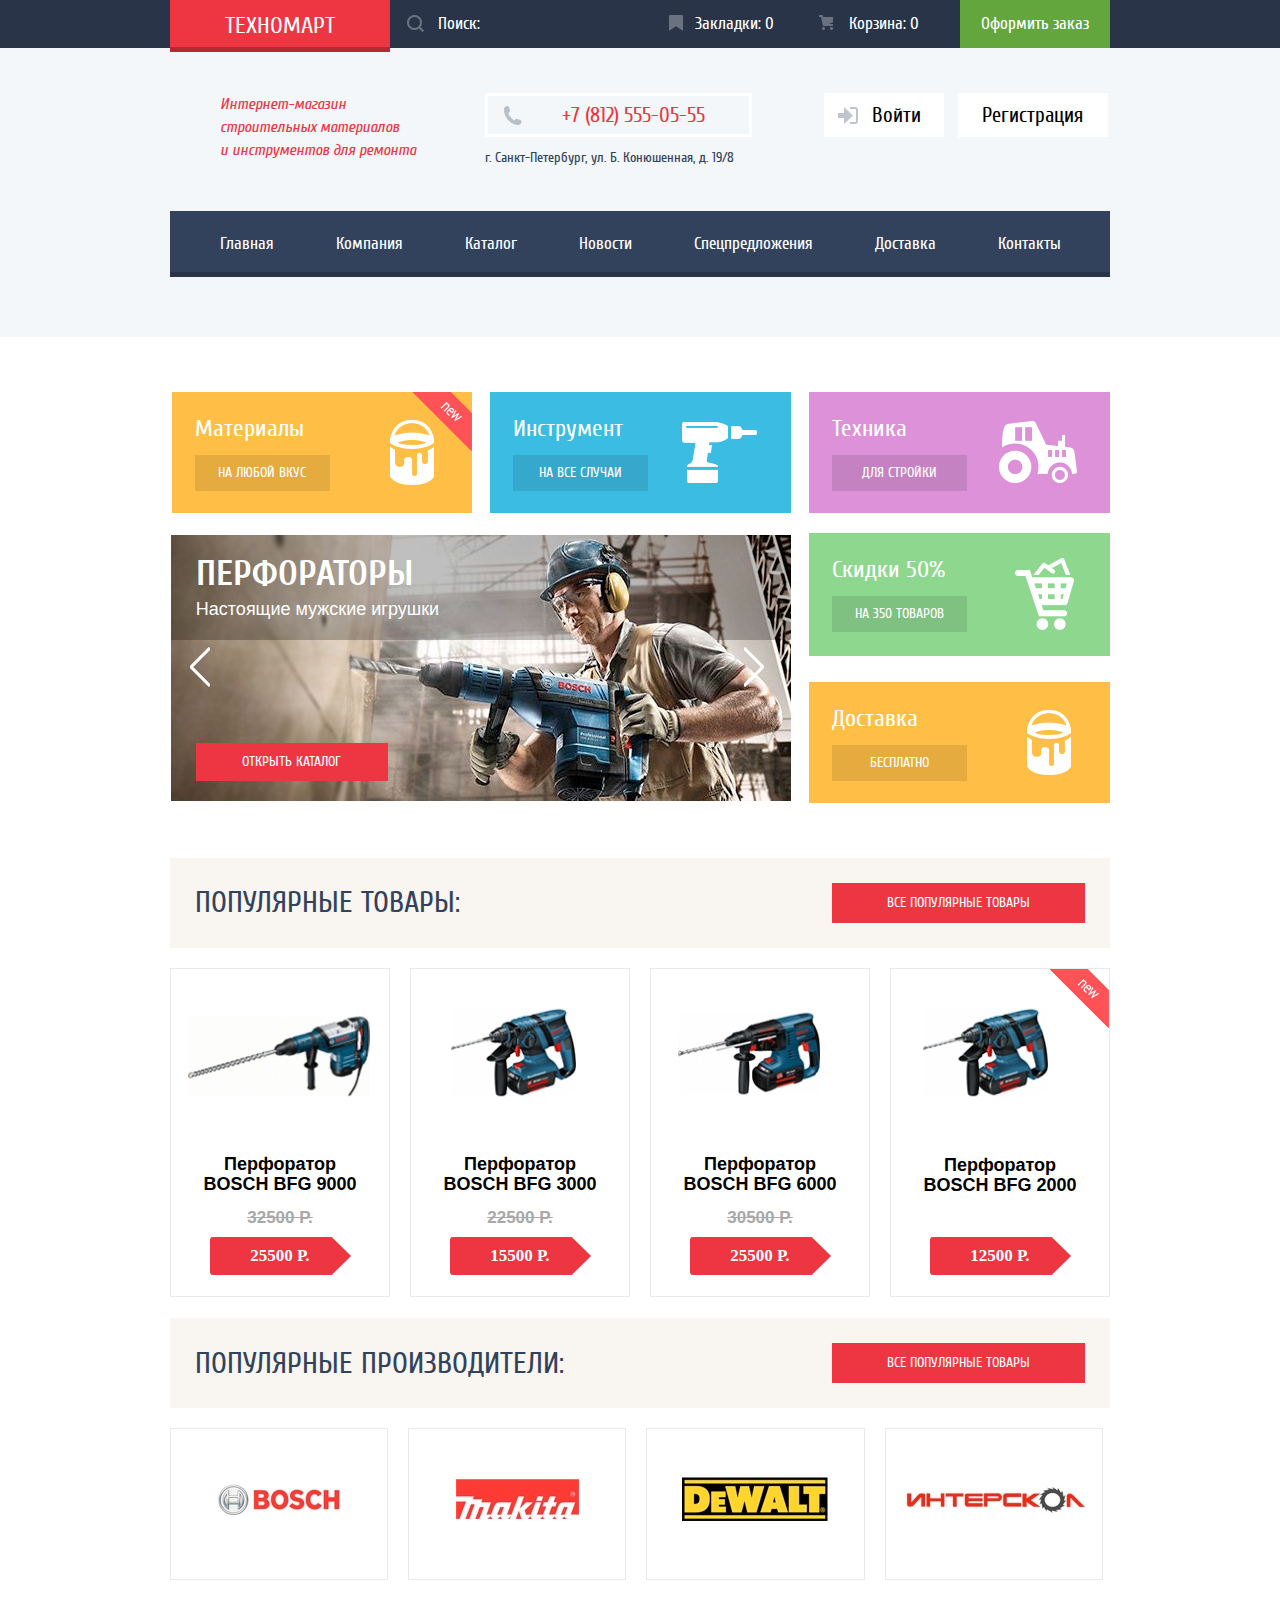
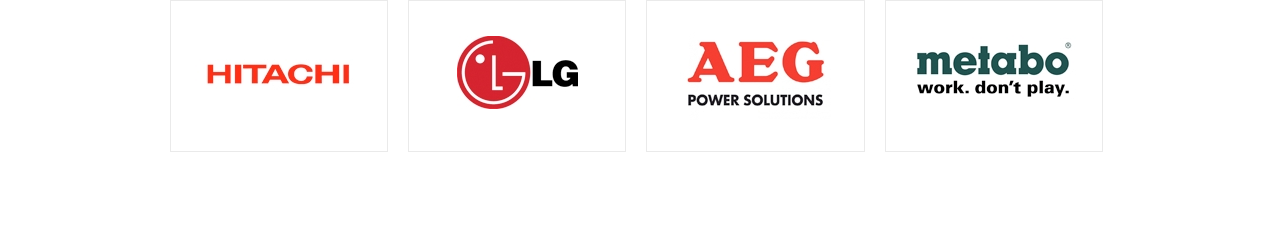
==== index.html @ dc1b9f5a "aaaa" ====
<!DOCTYPE html>
<html lang="ru">

<head>
	<meta charset="UTF-8">
	<meta name="viewport" content="width=device-width, initial-scale=1.0">
	<meta http-equiv="X-UA-Compatible" content="ie=edge">
	<link rel="stylesheet" href="css/normalize.css">
	<link rel="stylesheet" href="css/style.css">
	<title>Technomart</title>
</head>

<body>
	<header class="header">
		<div class="box-top">
			<div class="wrap">
				<div class="top-nav">
					<ul class="top-link">
						<li class="logo-item"><a href="#">Техномарт</a></li>
						<li class="search-item"><input id="search" type="search" placeholder="Поиск:">
							<label for="search"></label>
						</li>
						<li class="bookmarks-item"><a href="#" class="btn-bm"><span>Закладки: 0</span></a></li>
						<li class="cart-item"><a href="#" class="btn-cart"><span>Корзина: 0</span></a></li>
						<li class="checkout-item"><a href="#" class="btn-chechuot"><span>Оформить заказ</span></a></li>
					</ul>
				</div>
			</div>
		</div>
		<div class="wrap">
			<section class="middle-menu">
				<p class="description-menu">Интернет-магазин
					строительных материалов<br> и инструментов для ремонта</p>
				<div class="box-tel">
					<p class="tel">+7 (812) 555-05-55</p>
					<span class="address">г. Санкт-Петербург, ул. Б. Конюшенная, д. 19/8</span>
				</div>
				<div class="authorization">
					<a href="#" class="enter">Войти</a>
					<a href="#" class="registration
						">Регистрация</a>
				</div>
			</section>
			<nav class="bottom-nav">
				<ul class="list-nav">
					<li class="item-nav"><a href="#">Главная</a></li>
					<li class="item-nav"><a href="#">Компания</a></li>
					<li class="item-nav"><a href="#">Каталог</a></li>
					<li class="item-nav"><a href="#">Новости</a></li>
					<li class="item-nav"><a href="#">Спецпредложения</a></li>
					<li class="item-nav"><a href="#">Доставка</a></li>
					<li class="item-nav"><a href="#">Контакты</a></li>
				</ul>
			</nav>
		</div>
	</header>
	<main class="main">
		<div class="wrap">
			<section class="box-opportunities">

				<input type="radio" id="product-1" name="slider" class="visually-hidden" checked>
				<input type="radio" id="product-2" name="slider" class="visually-hidden">

				<div class="slider-controls">
					<label class="slider-left" for="product-1"></label>
					<label class="slider-right" for="product-2"></label>
				</div>

				<ul class="opportunities">
					<li class="item-opp yellow">
						<h2>Материалы
						</h2>
						<a href="#">на любой вкус</a>
						<div class="yellow-img">
							<img src="/img/new_flag.png" alt="new">
						</div>
					</li>
					<li class="item-opp blue">
						<h2>Инструмент
						</h2>
						<a href="#">на все случаи</a>
					</li>
					<li class="item-opp purple">
						<h2>Техника
						</h2>
						<a href="#">для стройки</a>
					</li>
					<li class="item-slider">
						<h2>Перфораторы
						</h2>
						<span>Настоящие мужские игрушки</span>
						<a href="#">открыть каталог</a>
					</li>
					<li class="item-slider">
						<h2>Дрели</h2>
						<span>Соседям на радость!</span>
						<a href="#">открыть каталог</a>
					</li>
					<li class="item-opp green">
						<h2>Скидки 50%
						</h2>
						<a href="#">на 350 товаров</a>
					</li>
					<li class="item-opp yellow">
						<h2>Доставка
						</h2>
						<a href="#">бесплатно</a>
					</li>
				</ul>
			</section>
			<article class="box-goods">
				<header class="goods">
					<h1 class="goods__title">Популярные товары:</h1>
					<a href="#" class="goods__all">все популярные товары</a>
				</header>
				<section class="goods__grid">
					<ul class="goods__link">
						<li class="goods__item">
							<div class="goods__img drill_one"><img src="img/snippet-32961_copy_3.jpg" alt="Перфоратор"></div>
							<h2 class="goods__name">Перфоратор BOSCH BFG 9000</h2><span class="goods__sale"><del>32500 Р.</del></span>
							<div class="box-price"><span class="goods__price">25500 Р.</span></div>
						</li>
						<li class="goods__item">
							<div class="goods__img drill_two"><img src="img/snippet-18927_copy_3.jpg" alt="Перфоратор"></div>
							<h2 class="goods__name">Перфоратор BOSCH BFG 3000</h2><span class="goods__sale"><del>22500 Р.</del></span>
							<div class="box-price"><span class="goods__price">15500 Р.</span></div>
						</li>
						<li class="goods__item">
							<div class="goods__img drill_three"><img src="img/snippet-945_copy_2.jpg" alt="Перфоратор"></div>
							<h2 class="goods__name">Перфоратор BOSCH BFG 6000</h2><span class="goods__sale"><del>30500 Р.</del></span>
							<div class="box-price"><span class="goods__price">25500 Р.</span></div>
						</li>
						<li class="goods__item">
							<img src="/img/new_flag.png" alt="new" class="goods_flag">
							<div class="goods__img drill_four"><img src="img/snippet-18927_copy_2.jpg" alt="Перфоратор"></div>
							<h2 class="goods__name">Перфоратор BOSCH BFG 2000</h2>
							<div class="box-price"><span class="goods__price">12500 Р.</span></div>
						</li>
					</ul>
				</section>
			</article>
			<article class="box-manufacturer">
				<header class="manufacturer">
					<h1 class="manufacturer__title">Популярные производители:</h1>
					<a href="#" class="manufacturer__all">все популярные товары</a>
				</header>
				<section class="manufacturer__grid">
					<ul class="manufacturer__link">
						<li class="manufacturer__item"><a href="#"><img src="/img/bosch.jpg" alt="Bosh"></a></li>
						<li class="manufacturer__item"><a href="#"><img src="/img/Makita.jpg" alt="Makita"></a></li>
						<li class="manufacturer__item"><a href="#"><img src="/img/DeWALT.jpg" alt="DeWALT"></a></li>
						<li class="manufacturer__item"><a href="#"><img src="/img/Интерскол.jpg" alt="Интерскол"></a></li>
						<li class="manufacturer__item"><a href="#"><img src="/img/Hitachi.jpg" alt="Hitachi"></a></li>
						<li class="manufacturer__item"><a href="#"><img src="/img/LG.jpg" alt="LG"></a></li>
						<li class="manufacturer__item"><a href="#"><img src="/img/AEG.jpg" alt="AEG"></a></li>
						<li class="manufacturer__item"><a href="#"><img src="/img/Metabo.jpg" alt="Metabo"></a></li>
					</ul>
				</section>
			</article>


		</div>
	</main>
</body>

</html>
---- css/style.css ----
/* Подключение шрифтов */
@font-face {
  font-family: "Cuprum";
  src: url("/fonts/cuprum.woff2") format("woff2"),
    url("/fonts/cuprum.woff") format("woff");
  font-style: normal;  
  font-weight: 400;
}

@font-face {
  font-family: "Cuprum";
  src: url("/fonts/cuprumbold.woff2") format("woff2"),
    url("/fonts/cuprumbold.woff") format("woff"); 
  font-style: normal;
  font-weight: 700;
}

@font-face {
  font-family: "Cuprum";
  src: url("/fonts/cuprumbolditalic.woff2") format("woff2"),
    url("/fonts/cuprumbolditalic.woff") format("woff");
  font-style: italic;
  font-weight: 700;
}

@font-face {
  font-family: "Cuprum";
  src: url("/fonts/cuprumitalic.woff2") format("woff2"),
    url("/fonts/cuprumitalic.woff") format("woff");
  font-style: italic;
  font-weight: 400;
}

@font-face {
  font-family: "PTSans";
  src: url("/fonts/ptsans.woff2") format("woff2"),
    url("/fonts/ptsans.woff") format("woff");
  font-style: normal;  
  font-weight: 400;
}

@font-face {
  font-family: "PTSans";
  src: url("/fonts/ptsansbold.woff2") format("woff2"),
    url("/fonts/ptsansbold.woff") format("woff");
  font-style: normal; 
  font-weight: 700;
}
/********************* BODY *********************/

body {
  margin: 0;
  padding: 0;  
  font-family: "Cuprum", sans-serif;
  font-size: 17px;
  font-weight: 400;
  color: #ffffff;
  background-color: #ffffff;
}

img {
  max-width: 100%;
}


.visually-hidden {
  position: absolute;
  width: 1px;
  height: 1px;
  clip: rect(0,0,0,0);
}

/********************* HEADER *********************/

.box-top {
  width: 100%;
  background-color: #293449;
}

.header {
  background-color: #f4f7f9;
}

.wrap {
  max-width: 940px;
  margin: 0 auto;
}

.top-link {
  margin: 0;
  padding: 0;
  display: flex;
  justify-content: flex-end;
  align-items: center;
  list-style: none;  
}

.top-nav {
  position: relative;
}

.logo-item {  
  position: absolute;
  top: 0;
  left: 0;
  padding: 16px 55px;
  font-family: "Cuprum", sans-serif;
  font-size: 24px;
  font-weight: 400;
  line-height: 20px;
  text-transform: uppercase;
  box-shadow: inset 0 -5px 0 rgba(0, 0, 0, 0.24);
  background-color: #ee3643;
  z-index: 1;
  cursor: pointer;
}

.logo-item:hover {
  box-shadow: inset 0 -5px 0 rgba(0, 0, 0, 0.24);
  background-color: #ca2c37;
}

.logo-item:active {
  box-shadow: inset 0 -5px 0 rgba(0, 0, 0, 0.24);
  background-color: #ba2732;
}

.logo-item a {
  display: inline-block;
  color: #ffffff;
  text-decoration: none;
}

.search-item {
  position: relative;
}

.search-item label {
  position: absolute;
  display: inline-block;  
  top: 15px;
  left: 18px;
  width: 17px;
  height: 17px;
  background-image: url("/img/icon-search.png");
  background-repeat: no-repeat;
  opacity: 0.3;  
}

.search-item input[type="search"] {  
  width: 270px; 
  padding: 14px 0 14px 49px;   
  background-color: transparent;
  border: none; 
  outline: none; 
  cursor: pointer;
}

input[type="search"]:hover + label {  
  opacity: 1;
}

.search-item input[type="search"]:focus {  
  background-color: #ffffff;
}

input[type="search"]:focus + label {   
  background-image: url("/img/icon-search-red.png");
  background-repeat: no-repeat;
} 

input[type="search"]::placeholder {
  color: #ffffff;
  font-family: "Cuprum", sans-serif;
  font-size: 17px;
  font-weight: 400;
  line-height: 15px;
}

.top-link a {
  display: inline-block;
  text-decoration: none;
}

.bookmarks-item,.cart-item,
.checkout-item {
  position: relative;
  width: 16%;
  padding: 14px 0;
  text-align: center;
}

.bookmarks-item a::before {
  position: absolute;
  display: inline-block;
  content: "";
  top: 15px;
  left: 10px;
  width: 14px;
  height: 16px;
  background-image: url("/img/icon-bookmark_копия_3.png");
  background-repeat: no-repeat;
  opacity: 0.3;
}

.bookmarks-item:hover a::before {
  opacity: 1;
}

.bookmarks-item:hover {
  background-color: #212a3a;
}

.bookmarks-item:active a::before {
  opacity: 0.5;
}

.bookmarks-item:active {
  background-color: #161d29;
  opacity: 0.5;
}

.cart-item a::before {
  position: absolute;
  display: inline-block;
  content: "";
  top: 15px;
  left: 10px;
  width: 14px;
  height: 16px;
  background-image: url("/img/cart-icon_копия_2.png");
  background-repeat: no-repeat;
  opacity: 0.3;
}

.cart-item:hover a::before {
  opacity: 1;
}

.cart-item:hover {
  background-color: #212a3a;
}

.cart-item:active a::before {
  opacity: 0.5;
}

.cart-item:active {
  background-color: #161d29;
  opacity: 0.5;
}

.checkout-item {
  background-color: #63a63e;
}

.checkout-item:hover {
  background-color: #5fbb2d;
}

.checkout-item:active {
  background-color: #518534;
  opacity: 0.5;
}

.btn-bm {    
  color: #ffffff;
  line-height: 19px;
  background-color: transparent;
  border: none;
  outline: none;
  cursor: pointer;
}

.btn-cart {  
  color: #ffffff;
  line-height: 19px;
  background-color: transparent;
  border: none;
  outline: none;
  cursor: pointer;
}

.btn-chechuot {
  color: #ffffff;
  line-height: 19px;  
  border: none;
  outline: none;
  cursor: pointer;
}

.middle-menu {
  padding: 45px 0 45px 50px;
  display: flex;
  justify-content: flex-start;  
}

.description-menu {
  width: 23%;
  margin: 0;
  margin-right: 60px;
  color: #ee3643;
  font-family: "Cuprum", sans-serif;
  font-size: 16px;
  font-style: italic;
  line-height: 23px;
}


.box-tel {
  width: 30%;
  margin-right: 72px;
}

.tel {
  position: relative;
  margin: 0;  
  margin-bottom: 10px;
  padding: 11px 0 11px 74px; 
  font-size: 21px;
  font-weight: 400;
  line-height: 16px;
  color: #ee3643;
  border: 3px solid #ffffff;
}

.tel::before {
  position: absolute;
  top: 10px;
  left: 15px;
  width: 19px;
  height: 19px;
  content: "";
  background-image: url("/img/icon-phone.png");
  background-repeat: no-repeat;
}

.address {
  color: #32425c;
  font-size: 14px;
  line-height: 14px;
}

.authorization a {
  display: inline-block;
  padding: 14px 0;
  font-size: 21px;  
  line-height: 16px;
  color: #000000;
  vertical-align: top;
  text-decoration: none;
  background-color: #ffffff;
}

.authorization a:hover {
  color: #ee3643;
}
.authorization a:active {
  color: #c5c5c5;
  
}

.authorization .enter {
  position: relative;
  width: 120px;
  margin-right: 10px;
  padding-left: 48px;
  box-sizing: border-box;
}

.authorization .enter::before {
  position: absolute;
  top: 14px;
  left: 14px;
  display: inline-block;
  width: 20px;
  height: 17px;
  content: "";
  background-image: url("/img/icon-login.png");
  background-repeat: no-repeat;
  opacity: 0.3;
}

.authorization .enter:hover::before {
  opacity: 1;
}

.authorization .enter:active::before {
  opacity: 0.3;
}

.authorization .registration {
  width: 150px;
  text-align: center;
}

.bottom-nav {    
  padding-bottom: 60px;
}

.list-nav {
  display: flex;
  justify-content: flex-start;
  margin: 0;
  padding: 0;  
  list-style: none;
  box-shadow: inset 0 -5px 0 #293449;
  background-color: #32425c;
}

.item-nav {
  width: 15%;  
  padding: 23px 31px;
  text-align: center;
  cursor: pointer;
}

.item-nav:first-child {
  padding-left: 50px;
}

.item-nav:last-child {
  padding-right: 50px;
}

.item-nav:hover {
  background-color: #293449;  
}

.item-nav:active {
  background-color: #1d2739; 
}

.item-nav a {
  color: #ffffff;
  line-height: 12px;
  text-decoration: none;
}

.item-nav a:active {
 color: #757b86;
}

/********************* OpporTunitieS *********************/

.box-opportunities {
  position: relative;
  padding: 55px 0;
}

.opportunities {
  position: relative;
  display: flex;
  justify-content: flex-end;
  flex-wrap: wrap;
  margin: 0;
  padding: 0;
  list-style: none;

}

.item-opp {
  width: 32%;
  margin-right: 18px;
}

.item-opp h2 {
  margin: 26px 0 15px 23px;  
  font-size: 24px;
  font-weight: 400;
  line-height: 22px;
}

.item-opp a {
  width: 135px;
  display: inline-block;
  margin-left: 23px;
  margin-bottom: 22px;
  padding: 12px 0;  
  font-size: 14px;
  line-height: 12px;  
  text-align: center;
  text-transform: uppercase;
  text-decoration: none;  
  color: #ffffff;
  background-color: rgba( 0, 0, 0, 0.1);  
  }


.item-opp a:hover {
  background-color: rgba( 0, 0, 0, 0.2);  
}

.item-opp a:active {
  background-color: rgba( 0, 0, 0, 0.3);  
}

.yellow {
  position: relative;
  background-image: url("/img/icon-1.png");
  background-repeat: no-repeat;
  background-position: 85% 50%;
  background-color: #ffbf47;  
}

.yellow-img {
  position: absolute;
  top: 0;
  right: 0;
}

.blue {
  background-image: url("/img/icon-2.png");
  background-repeat: no-repeat;
  background-position: 85% 50%;
  background-color: #3bbce3;
}

.purple {
  background-image: url("/img/icon-3.png");
  background-repeat: no-repeat;
  background-position: 85% 50%;
  background-color: #dc91d8;
  margin-right: 0;
}

.green {
  max-height: 123px;  
  background-image: url("/img/icon-4.png");
  background-repeat: no-repeat;
  background-position: 85% 50%;
  background-color: #8ed78f;
  margin-top: 20px;
  margin-bottom: 20px;
  margin-right: 0;
  
}

.yellow:last-child{
  position: absolute;
  right: 0;
  bottom: 0;
  background-image: url("/img/icon-1.png");
  background-repeat: no-repeat;
  background-position: 85% 50%;
  margin-right: 0;
}

.slider-controls {  
  position: absolute;  
  top: 310px;
  left: 20px;
  z-index: 1;
}

.slider-left {   
  display: inline-block;
  width: 20px;
  height: 40px;
  margin-right: 530px;  
  background-image: url("/img/icon-left.png");
  background-repeat: no-repeat;
  background-position: 50% 50%;
  cursor: pointer;
}

.slider-right {  
  display: inline-block; 
  width: 20px;
  height: 40px;
  background-image: url("/img/icon-right.png");
  background-repeat: no-repeat;
  background-position: 50% 50%;
  cursor: pointer;
}

#product-1:checked ~ .opportunities li:nth-child(4),
#product-2:checked ~ .opportunities li:nth-child(5) {
  display: block;
}

.item-slider {
  display: none;
  width: 66%;
  margin-top: 20px;
  margin-right: 18px;
  padding: 26px 0 22px 25px;
  background-image: url("/img/Layer_99_2.jpg");
  background-repeat: no-repeat;  
  background-position: 50% 50%;
  box-sizing: border-box;
}

.opportunities li:nth-child(5) {
  display: none;
  background-image: url("/img/Layer_99.jpg");
  background-repeat: no-repeat;
  background-position: 50% 50%;
}
  

.item-slider h2 {
  margin-top: 0;
  margin-bottom: 12px;
  font-size: 36px;
  font-weight: 700;
  line-height: 30px;
  text-transform: uppercase;
}

.item-slider span {
  display: block;  
  font-family: "PT Sans", sans-serif;
  font-size: 18px;
  font-weight: 400;
  line-height: 17px;
}

.item-slider a {
  display: block;
  width: 192px;
  margin-top: 125px;
  padding: 14px 0;
  font-size: 14px;
  line-height: 10px;
  color: #ffffff;
  text-align: center;
  text-transform: uppercase;
  text-decoration: none;
  background-color: #ee3643;
}

.item-slider a:hover {
  background-color: #ca2c37;
}

.item-slider a:active {
  background-color: #ba2732;
}

/* BOX-GOODS */

.box-goods {
  margin-bottom: 21px;
}

.goods {
  display: flex;
  justify-content: space-between;
  align-items: center;
  margin-bottom: 20px;
  padding: 25px;
  background-color: #f9f5f0;
}

.goods__title {
  width: 30%;
  margin: 0;
  color: #32425c;
  font-size: 30px;
  font-weight: 400;
  line-height: 25px;
  text-transform: uppercase;
}

.goods__all {
  display: inline-block;
  padding: 14px 55px;
  color: #ffffff;
  font-size: 14px;
  font-weight: 400;
  line-height: 12px;
  text-decoration: none;
  text-transform: uppercase;
  background-color: #ee3643;
}

.goods__all:hover {
  background-color: #ca2c37;
}

.goods__all:active {
  background-color: #ba2732;
}

.goods__link {
  display: flex;
  justify-content: flex-start;
  align-items: center;
  margin: 0;
  padding: 0;
}

.goods__item {
  width: 24%;
  margin-right: 20px;
  display: flex;
  flex-direction: column;
  align-items: center;
  border: 1px solid #eaeaea;
  background-color: #ffffff;
}
.goods__item:last-child {
  position: relative;
  margin-right: 0;
}
.goods_flag {
  position: absolute;
  top: 0;
  right: 0;
}

.goods__item:last-child .goods__name{
  margin-bottom: 42px;
}

.goods__name {
  width: 75%;
  margin-top: 0;
  margin-bottom: 18px;
  color: #000000;
  font-family: "PT Sans", sans-serif;
  font-size: 18px;
  font-weight: 700;
  line-height: 20px;
  text-align: center;
}

.drill_one {
  padding: 6px 19px 13px 17px;
}

.drill_two {
  padding: 29px 53px 42px 40px;
}

.drill_three {
  padding: 22px 49px 33px 27px;
}

.drill_four {
  padding: 29px 61px 42px 32px;
}

.goods__sale {
  display: inline-block;
  margin-bottom: 13px;
  color: #a9a9a9;
  font-family: "PT Sans",sans-serif;
  font-size: 17px;
  font-weight: 700;
  line-height: 12px;
  text-transform: uppercase;
}

.box-price {
  width: 65%;
  margin-bottom: 21px;
  padding: 13px 0;
  font-family: "PT Sans";
  font-size: 17px;
  font-weight: 700;
  line-height: 12px;
  text-align: center;
  text-transform: uppercase;
  background-image: url("/img/btn_red.png");
  background-repeat: no-repeat;
  background-position: 50% 50%;
}

/* BOX-MANUFACTIRER */

.box-manufacturer {
  padding-bottom: 85px;
}

.manufacturer {
  display: flex;
  justify-content: space-between;
  align-items: center;
  margin-bottom: 20px;
  padding: 25px;
  background-color: #f9f5f0;
}

.manufacturer__title {
  width: 45%;
  margin: 0;
  color: #32425c;
  font-size: 30px;
  font-weight: 400;
  line-height: 25px;
  text-transform: uppercase;
}

.manufacturer__all {
  display: inline-block;
  padding: 14px 55px;
  color: #ffffff;
  font-size: 14px;
  font-weight: 400;
  line-height: 12px;
  text-decoration: none;
  text-transform: uppercase;
  background-color: #ee3643;
}

.manufacturer__all:hover {
  background-color: #ca2c37;
}

.manufacturer__all:active {
  background-color: #ba2732;
}

.manufacturer__link {
  display: flex;
  justify-content: flex-start;
  flex-wrap: wrap;
  align-items: center;

  margin: 0;
  padding: 0;  
  list-style: none;
}

.manufacturer__item {
  width: 23%;
  margin-right: 20px;

  text-align: center;

  border: 1px solid #eaeaea;
  cursor: pointer;
}

.manufacturer__item:hover {
  box-shadow: 0 10px 25px rgba(41, 52, 73, 0.5);
}

.manufacturer__item:active {
  box-shadow: 0 4px 10px rgba(41, 52, 73, 0.5);
  opacity: 0.3;

}

.manufacturer__item a {
  display: inline-block;
  text-decoration: none;
}

.manufacturer__item:nth-child(4), .manufacturer__item:nth-child(8) {
  margin-right: 0;
}
.manufacturer__item:nth-child(1),
.manufacturer__item:nth-child(2),
.manufacturer__item:nth-child(3),
.manufacturer__item:nth-child(4) {
  margin-bottom: 20px;
}

.manufacturer__item:nth-child(1) {
  padding: 53px 0 55px 0;
}

.manufacturer__item:nth-child(2) {
  padding: 50px 0 55px 0;
}

.manufacturer__item:nth-child(3) {
  padding: 48px 0 53px 0;
}

.manufacturer__item:nth-child(4) {
  padding: 21px 0 36px 0;
}

.manufacturer__item:nth-child(5) {
  padding: 58px 0 56px 0;
}

.manufacturer__item:nth-child(6) {
  padding: 35px 0 37px 0;
}

.manufacturer__item:nth-child(7) {
  padding: 23px 0 26px 0;
}

.manufacturer__item:nth-child(8) {
  padding: 34px 0 42px 0;
}
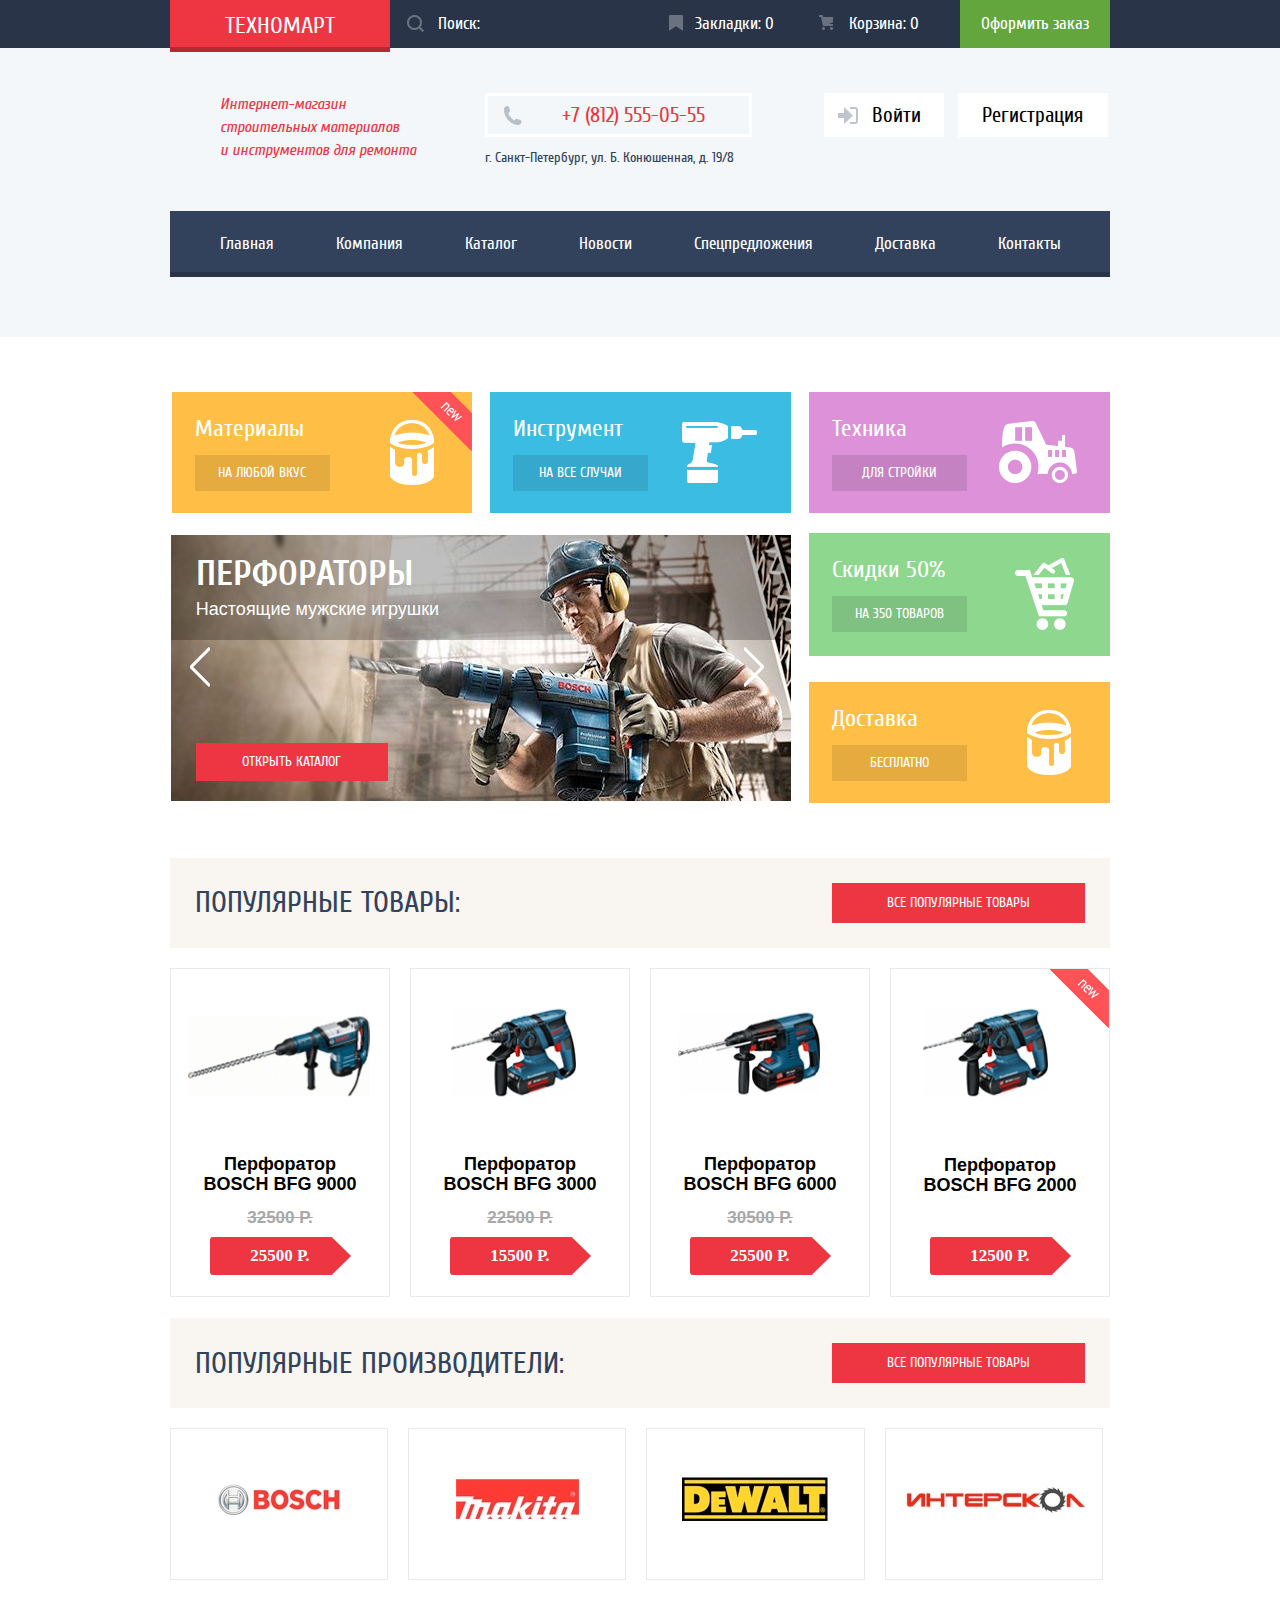
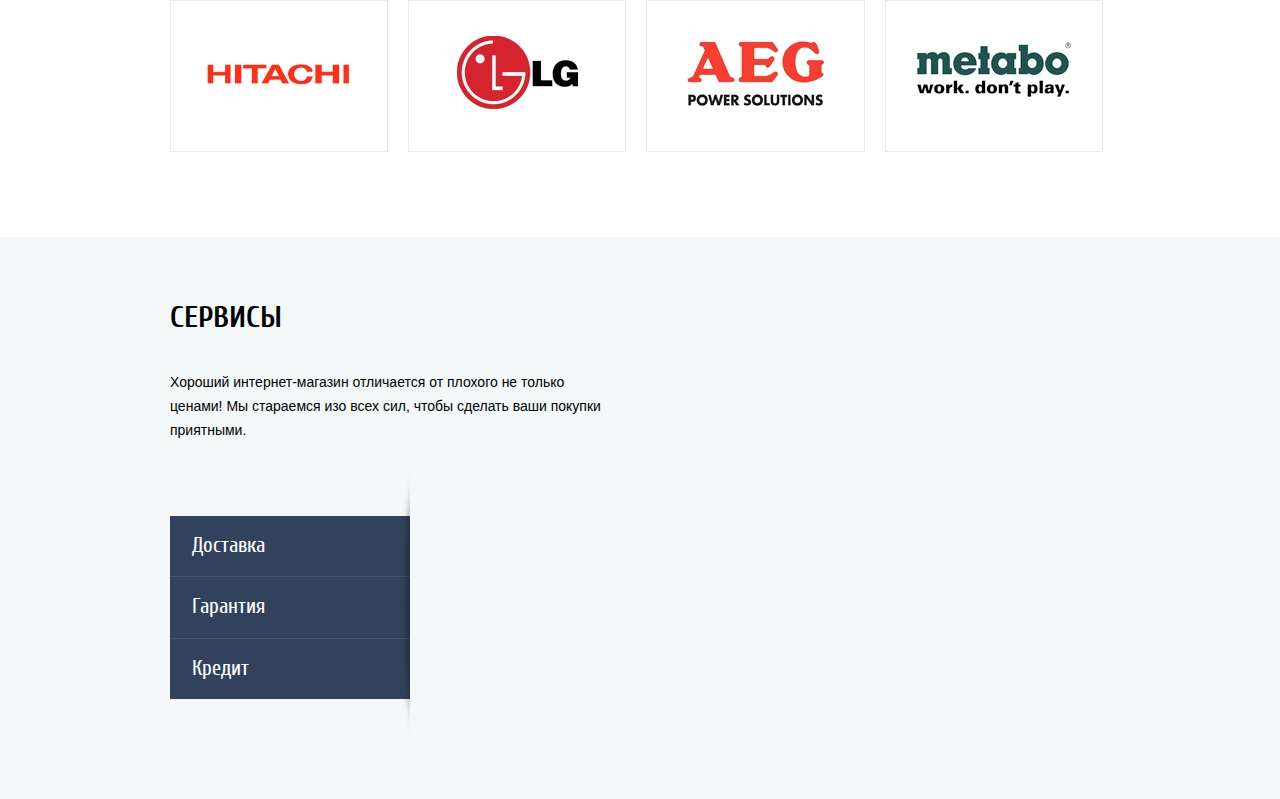
==== commit 030e2f00: "services" ====
--- a/index.html
+++ b/index.html
@@ -14,7 +14,7 @@
 	<header class="header">
 		<div class="box-top">
 			<div class="wrap">
-				<div class="top-nav">
+				<nav class="top-nav">
 					<ul class="top-link">
 						<li class="logo-item"><a href="#">Техномарт</a></li>
 						<li class="search-item"><input id="search" type="search" placeholder="Поиск:">
@@ -24,7 +24,7 @@
 						<li class="cart-item"><a href="#" class="btn-cart"><span>Корзина: 0</span></a></li>
 						<li class="checkout-item"><a href="#" class="btn-chechuot"><span>Оформить заказ</span></a></li>
 					</ul>
-				</div>
+				</nav>
 			</div>
 		</div>
 		<div class="wrap">
@@ -157,9 +157,52 @@
 					</ul>
 				</section>
 			</article>
-
-
-		</div>
+		</div>
+		<div class="page page_blue">
+			<div class="wrap">
+				<section class="services">
+					<h2 class="services__title">Сервисы</h2>
+					<p class="services__text">Хороший интернет-магазин отличается от плохого не только ценами! Мы стараемся изо
+						всех сил, чтобы сделать ваши покупки приятными.</p>
+				</section>
+				<aside class="aside">
+					<ul class="aside-menu">
+						<li class="aside-menu__block"><img src="/img/aside_block.png" alt="Блок"></li>
+						<li class="aside-menu__item aside-delivery"><a class="aside-menu__link" href="#">Доставка</a>
+							<ul class="delivery">
+								<li class="delivery__container">
+									<h2 class="delivery__title">Доставка</h2>
+									<p class="delivery__text">Мы с удовольствием доставим ваш товар прямо к вашему подъезду совершенно
+										бесплатно! Ведь мы неплохо заработаем,<br> поднимая его на ваш этаж!</p>
+								</li>
+							</ul>
+						</li>
+						<li class="aside-menu__item aside-warranty"><a class="aside-menu__link" href="#">Гарантия</a>
+							<ul class="warranty">
+								<li class="warranty__container">
+									<h2 class="warranty__title">Гарантия</h2>
+									<p class="warranty__text">Если купленный у нас товар поломается или заискрит,<br> а также в случае
+										пожара, спровоцированного его возгаранием, вы всегда можете быть уверены в нашей гарантии. Мы
+										обменяем сгоревший товар на новый. <br> Дом уж восстановите как-нибудь сами.</p>
+								</li>
+							</ul>
+						</li>
+						<li class="aside-menu__item aside-credit"><a class="aside-menu__link" href="#">Кредит</a>
+							<ul class="credit">
+								<li class="credit__container">
+									<h2 class="credit__title">Кредит</h2>
+									<p class="credit__text">Залезть в долговую яму стало проще! Кредитные консультанты придут вам на
+										помощь</p>
+									<a href="#" class="credit__link">Отправить заявку</a>
+								</li>
+							</ul>
+						</li>
+					</ul>
+				</aside>
+			</div>
+		</div>
+
+
 	</main>
 </body>
 
--- a/css/style.css
+++ b/css/style.css
@@ -889,4 +889,224 @@
 
 .manufacturer__item:nth-child(8) {
   padding: 34px 0 42px 0;
-}+}
+
+/* SERVICE */
+.page_blue {
+  background-color: #f4f8f9;
+}
+
+.services {
+  width: 46%;
+  padding: 68px 0 74px 0;
+}
+
+.services__title {
+  margin: 0 0 40px 0;
+  font-size: 30px;
+  color: #000000;  
+  line-height: 25px;
+  text-transform: uppercase;
+}
+
+.services__text {
+  margin: 0;
+    font-family: "PT Sans", sans-serif;
+    font-size: 14px;
+    font-weight: 400;
+    color: #000000;
+    line-height: 24px;
+}
+
+.aside {
+  padding-bottom: 100px
+}
+
+.aside-menu  {
+  display: flex;
+  flex-direction: column;
+  justify-content: flex-start;
+  
+  width: 100%;
+  margin: 0;
+  padding: 0;
+
+  position: relative;
+
+  list-style: none;
+  
+}
+
+.aside-menu__block {
+  position: absolute;
+  top: -25%;
+  left: 24.5%;
+  z-index: 1;
+}
+
+.aside-menu__item {
+  width: 25.5%;
+  padding: 20px 0 20px 22px;
+  text-align: left;  
+  background-color: #32425c;
+  border-bottom: 1px solid #41556c;
+  box-sizing: border-box;
+  cursor: pointer;
+}
+
+.aside-menu__item:last-child {
+  border-bottom: none;  
+}
+
+.aside-menu__link {  
+  color: #ffffff;
+  font-size: 21px;
+  font-weight: 400;
+  line-height: 19px;
+  text-decoration: none;
+}
+
+.aside-menu__item:hover {
+  background-color: #ffffff;
+}
+
+.aside-menu__item:hover .aside-menu__link {
+  color: #32425c;
+}
+
+.aside-delivery {
+  position: relative;
+}
+
+.aside-delivery:hover .delivery,
+.aside-warranty:hover .warranty,
+.aside-credit:hover .credit {
+  display: block;
+}
+
+.delivery {
+  display: none;
+
+  width: 620px;
+  margin: 0;
+  padding: 0;
+  padding-bottom: 132px;
+
+  position: absolute;
+  top: 0;
+  left: 300px;
+
+  list-style: none;
+
+  background-image: url("/img/Layer_131.png");
+  background-repeat: no-repeat;
+  background-position: 100% 30px;
+}
+
+.warranty {
+  display: none;
+
+  width: 620px;
+  margin: 0;
+  padding: 0;
+  padding-bottom: 132px;
+
+  position: absolute;
+  top: 0;
+  left: 320px;
+
+  list-style: none;
+
+  background-image: url("/img/Layer_130.png");
+  background-repeat: no-repeat;
+  background-position: 100% 0px;
+}
+
+.credit {
+  display: none;
+
+  width: 620px;
+  margin: 0;
+  padding: 0;
+  padding-bottom: 132px;
+
+  position: absolute;
+  top: 0;
+  left: 320px;
+
+  list-style: none;
+
+  background-image: url("/img/Layer_119.png");
+  background-repeat: no-repeat;
+  background-position: 100% 0px;
+
+}
+
+.delivery__container {
+  width: 275px;  
+}
+
+.warranty__container {
+  width: 375px;
+}
+
+.credit__container {
+  width: 279px;
+}
+
+.delivery__title,
+.warranty__title,
+.credit__title {
+  margin: 0 0 25px 0;
+  color: #32425c;
+  font-size: 36px;
+  font-weight: 400;
+  line-height: 30px;
+  text-transform: uppercase;
+}
+
+.delivery__text,
+.warranty__text,
+.credit__text {
+  margin: 0;
+  color: #000000;
+  font-family: "PT Sans",sans-serif;
+  font-size: 13px;
+  font-weight: 400;
+  line-height: 24px;
+ }
+
+ .credit__text {
+   margin-bottom: 30px;
+ }
+
+ .credit__link {
+   display: block;
+   width: 195px;
+   padding: 14px 0;
+
+   color: #ffffff;
+   font-size: 14px;
+   font-weight: 400;
+   line-height: 10px;
+
+   text-transform: uppercase;
+   text-decoration: none;
+   text-align: center;
+   
+   border-radius: 2px;
+   
+   background-color: #ff5357;
+ }
+
+ .credit__link:hover {
+  background-color: #ca2c37;
+ }
+
+ .credit__link:active {
+  background-color: #ba2732;
+ }
+
+
+
+
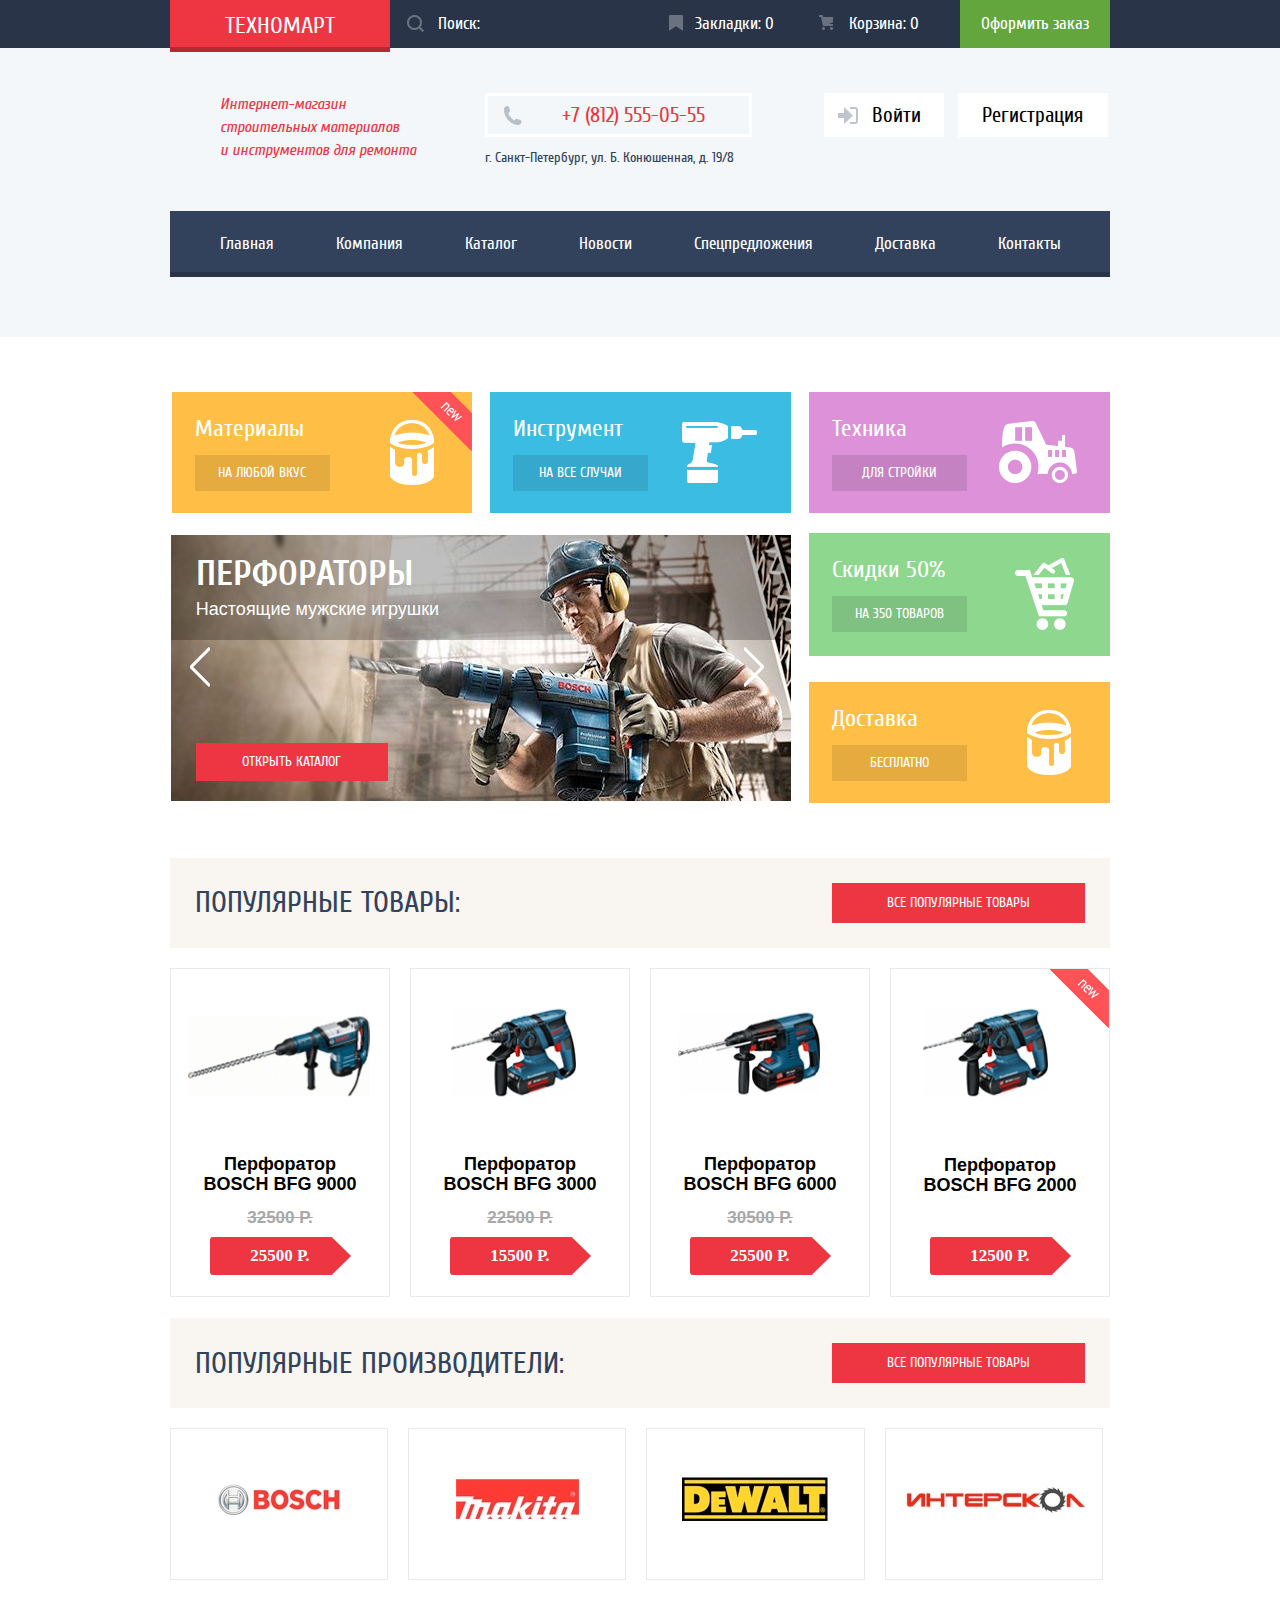
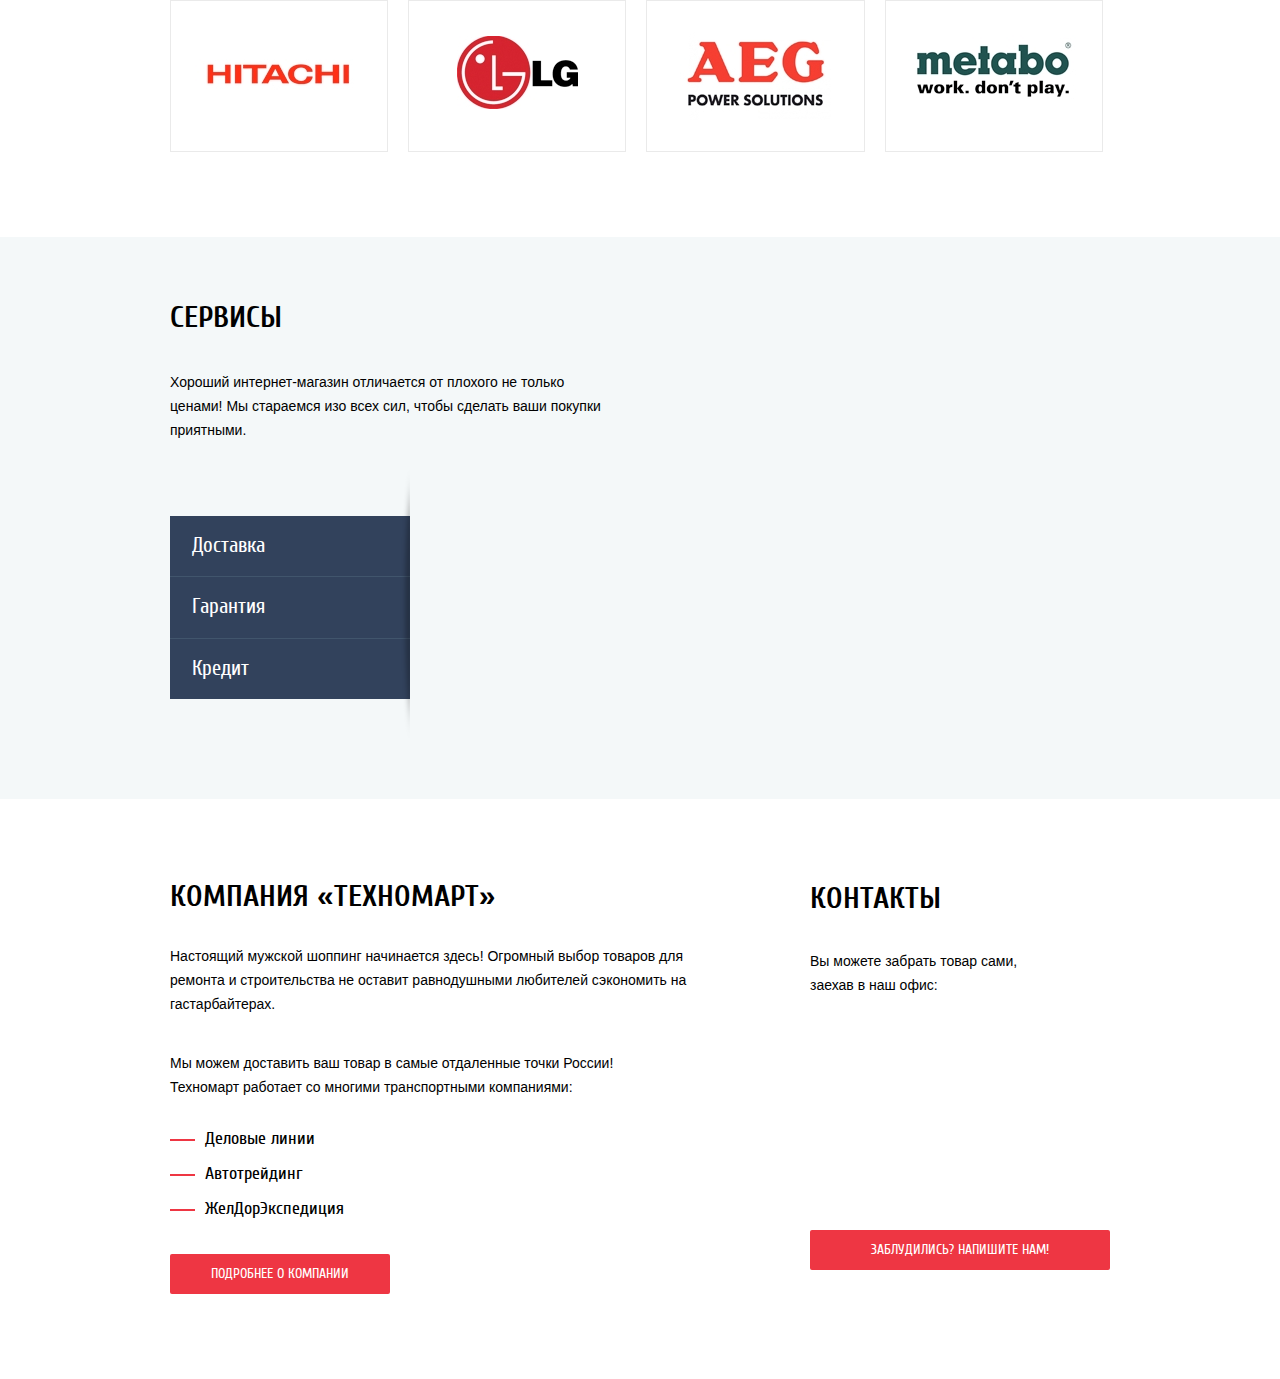
==== commit a9812f83: "about" ====
--- a/index.html
+++ b/index.html
@@ -201,6 +201,30 @@
 				</aside>
 			</div>
 		</div>
+		<div class="wrap">
+			<div class="shop-container">
+				<section class="about">
+					<h2 class="about__title">КОМПАНИЯ «Техномарт»
+					</h2>
+					<p class="about__text">Настоящий мужской шоппинг начинается здесь! Огромный выбор товаров для ремонта и
+						строительства не оставит равнодушными любителей сэкономить на гастарбайтерах.</p>
+					<p class="about__text about__text-2">Мы можем доставить ваш товар в самые отдаленные точки России!<br> Техномарт
+						работает со многими транспортными компаниями: </p>
+					<p class="about__text-3">
+						<span class="about__item">Деловые линии</span>
+						<span class="about__item">Автотрейдинг</span>
+						<span class="about__item">ЖелДорЭкспедиция</span>
+					</p>
+					<a href="#" class="about__btn">Подробнее о компании</a>
+				</section>
+				<section class="contacts">
+					<h2 class="contacts__title">Контакты</h2>
+					<p class="contacts__text">Вы можете забрать товар сами,<br>заехав в наш офис:</p>
+					<div class="contacts__map"><iframe src="https://www.google.com/maps/embed?pb=!1m18!1m12!1m3!1d1998.5991043651586!2d30.320894616097!3d59.938794181876254!2m3!1f0!2f0!3f0!3m2!1i1024!2i768!4f13.1!3m3!1m2!1s0x4696310fca5ba729%3A0xea9c53d4493c879f!2z0JHQvtC70YzRiNCw0Y8g0JrQvtC90Y7RiNC10L3QvdCw0Y8g0YPQuy4sIDE5LCDQodCw0L3QutGCLdCf0LXRgtC10YDQsdGD0YDQsywgMTkxMTg2!5e0!3m2!1sru!2sru!4v1579639740076!5m2!1sru!2sru" width="300" height="158" frameborder="0" style="border:0;" allowfullscreen=""></iframe></div>
+					<button class="contacts__btn">Заблудились? Напишите нам!</button>
+				</section>
+			</div>
+		</div>
 
 
 	</main>
--- a/css/style.css
+++ b/css/style.css
@@ -3,14 +3,14 @@
   font-family: "Cuprum";
   src: url("/fonts/cuprum.woff2") format("woff2"),
     url("/fonts/cuprum.woff") format("woff");
-  font-style: normal;  
+  font-style: normal;
   font-weight: 400;
 }
 
 @font-face {
   font-family: "Cuprum";
   src: url("/fonts/cuprumbold.woff2") format("woff2"),
-    url("/fonts/cuprumbold.woff") format("woff"); 
+    url("/fonts/cuprumbold.woff") format("woff");
   font-style: normal;
   font-weight: 700;
 }
@@ -35,7 +35,7 @@
   font-family: "PTSans";
   src: url("/fonts/ptsans.woff2") format("woff2"),
     url("/fonts/ptsans.woff") format("woff");
-  font-style: normal;  
+  font-style: normal;
   font-weight: 400;
 }
 
@@ -43,14 +43,15 @@
   font-family: "PTSans";
   src: url("/fonts/ptsansbold.woff2") format("woff2"),
     url("/fonts/ptsansbold.woff") format("woff");
-  font-style: normal; 
+  font-style: normal;
   font-weight: 700;
 }
+
 /********************* BODY *********************/
 
 body {
   margin: 0;
-  padding: 0;  
+  padding: 0;
   font-family: "Cuprum", sans-serif;
   font-size: 17px;
   font-weight: 400;
@@ -67,7 +68,12 @@
   position: absolute;
   width: 1px;
   height: 1px;
-  clip: rect(0,0,0,0);
+  clip: rect(0, 0, 0, 0);
+}
+
+.wrap {
+  max-width: 940px;
+  margin: 0 auto;
 }
 
 /********************* HEADER *********************/
@@ -79,11 +85,6 @@
 
 .header {
   background-color: #f4f7f9;
-}
-
-.wrap {
-  max-width: 940px;
-  margin: 0 auto;
 }
 
 .top-link {
@@ -92,14 +93,14 @@
   display: flex;
   justify-content: flex-end;
   align-items: center;
-  list-style: none;  
+  list-style: none;
 }
 
 .top-nav {
   position: relative;
 }
 
-.logo-item {  
+.logo-item {
   position: absolute;
   top: 0;
   left: 0;
@@ -137,37 +138,37 @@
 
 .search-item label {
   position: absolute;
-  display: inline-block;  
+  display: inline-block;
   top: 15px;
   left: 18px;
   width: 17px;
   height: 17px;
   background-image: url("/img/icon-search.png");
   background-repeat: no-repeat;
-  opacity: 0.3;  
-}
-
-.search-item input[type="search"] {  
-  width: 270px; 
-  padding: 14px 0 14px 49px;   
+  opacity: 0.3;
+}
+
+.search-item input[type="search"] {
+  width: 270px;
+  padding: 14px 0 14px 49px;
   background-color: transparent;
-  border: none; 
-  outline: none; 
+  border: none;
+  outline: none;
   cursor: pointer;
 }
 
-input[type="search"]:hover + label {  
+input[type="search"]:hover+label {
   opacity: 1;
 }
 
-.search-item input[type="search"]:focus {  
+.search-item input[type="search"]:focus {
   background-color: #ffffff;
 }
 
-input[type="search"]:focus + label {   
+input[type="search"]:focus+label {
   background-image: url("/img/icon-search-red.png");
   background-repeat: no-repeat;
-} 
+}
 
 input[type="search"]::placeholder {
   color: #ffffff;
@@ -182,7 +183,8 @@
   text-decoration: none;
 }
 
-.bookmarks-item,.cart-item,
+.bookmarks-item,
+.cart-item,
 .checkout-item {
   position: relative;
   width: 16%;
@@ -263,7 +265,7 @@
   opacity: 0.5;
 }
 
-.btn-bm {    
+.btn-bm {
   color: #ffffff;
   line-height: 19px;
   background-color: transparent;
@@ -272,7 +274,7 @@
   cursor: pointer;
 }
 
-.btn-cart {  
+.btn-cart {
   color: #ffffff;
   line-height: 19px;
   background-color: transparent;
@@ -283,7 +285,7 @@
 
 .btn-chechuot {
   color: #ffffff;
-  line-height: 19px;  
+  line-height: 19px;
   border: none;
   outline: none;
   cursor: pointer;
@@ -292,7 +294,7 @@
 .middle-menu {
   padding: 45px 0 45px 50px;
   display: flex;
-  justify-content: flex-start;  
+  justify-content: flex-start;
 }
 
 .description-menu {
@@ -314,9 +316,9 @@
 
 .tel {
   position: relative;
-  margin: 0;  
+  margin: 0;
   margin-bottom: 10px;
-  padding: 11px 0 11px 74px; 
+  padding: 11px 0 11px 74px;
   font-size: 21px;
   font-weight: 400;
   line-height: 16px;
@@ -344,7 +346,7 @@
 .authorization a {
   display: inline-block;
   padding: 14px 0;
-  font-size: 21px;  
+  font-size: 21px;
   line-height: 16px;
   color: #000000;
   vertical-align: top;
@@ -355,9 +357,10 @@
 .authorization a:hover {
   color: #ee3643;
 }
+
 .authorization a:active {
   color: #c5c5c5;
-  
+
 }
 
 .authorization .enter {
@@ -394,7 +397,7 @@
   text-align: center;
 }
 
-.bottom-nav {    
+.bottom-nav {
   padding-bottom: 60px;
 }
 
@@ -402,14 +405,14 @@
   display: flex;
   justify-content: flex-start;
   margin: 0;
-  padding: 0;  
+  padding: 0;
   list-style: none;
   box-shadow: inset 0 -5px 0 #293449;
   background-color: #32425c;
 }
 
 .item-nav {
-  width: 15%;  
+  width: 15%;
   padding: 23px 31px;
   text-align: center;
   cursor: pointer;
@@ -424,11 +427,11 @@
 }
 
 .item-nav:hover {
-  background-color: #293449;  
+  background-color: #293449;
 }
 
 .item-nav:active {
-  background-color: #1d2739; 
+  background-color: #1d2739;
 }
 
 .item-nav a {
@@ -438,7 +441,7 @@
 }
 
 .item-nav a:active {
- color: #757b86;
+  color: #757b86;
 }
 
 /********************* OpporTunitieS *********************/
@@ -465,7 +468,7 @@
 }
 
 .item-opp h2 {
-  margin: 26px 0 15px 23px;  
+  margin: 26px 0 15px 23px;
   font-size: 24px;
   font-weight: 400;
   line-height: 22px;
@@ -476,23 +479,23 @@
   display: inline-block;
   margin-left: 23px;
   margin-bottom: 22px;
-  padding: 12px 0;  
+  padding: 12px 0;
   font-size: 14px;
-  line-height: 12px;  
+  line-height: 12px;
   text-align: center;
   text-transform: uppercase;
-  text-decoration: none;  
-  color: #ffffff;
-  background-color: rgba( 0, 0, 0, 0.1);  
-  }
+  text-decoration: none;
+  color: #ffffff;
+  background-color: rgba(0, 0, 0, 0.1);
+}
 
 
 .item-opp a:hover {
-  background-color: rgba( 0, 0, 0, 0.2);  
+  background-color: rgba(0, 0, 0, 0.2);
 }
 
 .item-opp a:active {
-  background-color: rgba( 0, 0, 0, 0.3);  
+  background-color: rgba(0, 0, 0, 0.3);
 }
 
 .yellow {
@@ -500,7 +503,7 @@
   background-image: url("/img/icon-1.png");
   background-repeat: no-repeat;
   background-position: 85% 50%;
-  background-color: #ffbf47;  
+  background-color: #ffbf47;
 }
 
 .yellow-img {
@@ -525,7 +528,7 @@
 }
 
 .green {
-  max-height: 123px;  
+  max-height: 123px;
   background-image: url("/img/icon-4.png");
   background-repeat: no-repeat;
   background-position: 85% 50%;
@@ -533,10 +536,10 @@
   margin-top: 20px;
   margin-bottom: 20px;
   margin-right: 0;
-  
-}
-
-.yellow:last-child{
+
+}
+
+.yellow:last-child {
   position: absolute;
   right: 0;
   bottom: 0;
@@ -546,26 +549,26 @@
   margin-right: 0;
 }
 
-.slider-controls {  
-  position: absolute;  
+.slider-controls {
+  position: absolute;
   top: 310px;
   left: 20px;
   z-index: 1;
 }
 
-.slider-left {   
+.slider-left {
   display: inline-block;
   width: 20px;
   height: 40px;
-  margin-right: 530px;  
+  margin-right: 530px;
   background-image: url("/img/icon-left.png");
   background-repeat: no-repeat;
   background-position: 50% 50%;
   cursor: pointer;
 }
 
-.slider-right {  
-  display: inline-block; 
+.slider-right {
+  display: inline-block;
   width: 20px;
   height: 40px;
   background-image: url("/img/icon-right.png");
@@ -574,8 +577,8 @@
   cursor: pointer;
 }
 
-#product-1:checked ~ .opportunities li:nth-child(4),
-#product-2:checked ~ .opportunities li:nth-child(5) {
+#product-1:checked~.opportunities li:nth-child(4),
+#product-2:checked~.opportunities li:nth-child(5) {
   display: block;
 }
 
@@ -586,7 +589,7 @@
   margin-right: 18px;
   padding: 26px 0 22px 25px;
   background-image: url("/img/Layer_99_2.jpg");
-  background-repeat: no-repeat;  
+  background-repeat: no-repeat;
   background-position: 50% 50%;
   box-sizing: border-box;
 }
@@ -597,7 +600,7 @@
   background-repeat: no-repeat;
   background-position: 50% 50%;
 }
-  
+
 
 .item-slider h2 {
   margin-top: 0;
@@ -609,7 +612,7 @@
 }
 
 .item-slider span {
-  display: block;  
+  display: block;
   font-family: "PT Sans", sans-serif;
   font-size: 18px;
   font-weight: 400;
@@ -700,17 +703,19 @@
   border: 1px solid #eaeaea;
   background-color: #ffffff;
 }
+
 .goods__item:last-child {
   position: relative;
   margin-right: 0;
 }
+
 .goods_flag {
   position: absolute;
   top: 0;
   right: 0;
 }
 
-.goods__item:last-child .goods__name{
+.goods__item:last-child .goods__name {
   margin-bottom: 42px;
 }
 
@@ -746,7 +751,7 @@
   display: inline-block;
   margin-bottom: 13px;
   color: #a9a9a9;
-  font-family: "PT Sans",sans-serif;
+  font-family: "PT Sans", sans-serif;
   font-size: 17px;
   font-weight: 700;
   line-height: 12px;
@@ -820,7 +825,7 @@
   align-items: center;
 
   margin: 0;
-  padding: 0;  
+  padding: 0;
   list-style: none;
 }
 
@@ -849,9 +854,11 @@
   text-decoration: none;
 }
 
-.manufacturer__item:nth-child(4), .manufacturer__item:nth-child(8) {
+.manufacturer__item:nth-child(4),
+.manufacturer__item:nth-child(8) {
   margin-right: 0;
 }
+
 .manufacturer__item:nth-child(1),
 .manufacturer__item:nth-child(2),
 .manufacturer__item:nth-child(3),
@@ -904,29 +911,29 @@
 .services__title {
   margin: 0 0 40px 0;
   font-size: 30px;
-  color: #000000;  
+  color: #000000;
   line-height: 25px;
   text-transform: uppercase;
 }
 
 .services__text {
   margin: 0;
-    font-family: "PT Sans", sans-serif;
-    font-size: 14px;
-    font-weight: 400;
-    color: #000000;
-    line-height: 24px;
+  font-family: "PT Sans", sans-serif;
+  font-size: 14px;
+  font-weight: 400;
+  color: #000000;
+  line-height: 24px;
 }
 
 .aside {
   padding-bottom: 100px
 }
 
-.aside-menu  {
+.aside-menu {
   display: flex;
   flex-direction: column;
   justify-content: flex-start;
-  
+
   width: 100%;
   margin: 0;
   padding: 0;
@@ -934,7 +941,7 @@
   position: relative;
 
   list-style: none;
-  
+
 }
 
 .aside-menu__block {
@@ -947,7 +954,7 @@
 .aside-menu__item {
   width: 25.5%;
   padding: 20px 0 20px 22px;
-  text-align: left;  
+  text-align: left;
   background-color: #32425c;
   border-bottom: 1px solid #41556c;
   box-sizing: border-box;
@@ -955,10 +962,10 @@
 }
 
 .aside-menu__item:last-child {
-  border-bottom: none;  
-}
-
-.aside-menu__link {  
+  border-bottom: none;
+}
+
+.aside-menu__link {
   color: #ffffff;
   font-size: 21px;
   font-weight: 400;
@@ -990,7 +997,7 @@
   width: 620px;
   margin: 0;
   padding: 0;
-  padding-bottom: 132px;
+  padding-bottom: 100px;
 
   position: absolute;
   top: 0;
@@ -1009,7 +1016,7 @@
   width: 620px;
   margin: 0;
   padding: 0;
-  padding-bottom: 132px;
+  padding-bottom: 100px;
 
   position: absolute;
   top: 0;
@@ -1028,7 +1035,7 @@
   width: 620px;
   margin: 0;
   padding: 0;
-  padding-bottom: 132px;
+  padding-bottom: 100px;
 
   position: absolute;
   top: 0;
@@ -1043,7 +1050,7 @@
 }
 
 .delivery__container {
-  width: 275px;  
+  width: 275px;
 }
 
 .warranty__container {
@@ -1070,43 +1077,185 @@
 .credit__text {
   margin: 0;
   color: #000000;
-  font-family: "PT Sans",sans-serif;
+  font-family: "PT Sans", sans-serif;
   font-size: 13px;
   font-weight: 400;
   line-height: 24px;
- }
-
- .credit__text {
-   margin-bottom: 30px;
- }
-
- .credit__link {
-   display: block;
-   width: 195px;
-   padding: 14px 0;
-
-   color: #ffffff;
-   font-size: 14px;
-   font-weight: 400;
-   line-height: 10px;
-
-   text-transform: uppercase;
-   text-decoration: none;
-   text-align: center;
-   
-   border-radius: 2px;
-   
-   background-color: #ff5357;
- }
-
- .credit__link:hover {
+}
+
+.credit__text {
+  margin-bottom: 30px;
+}
+
+.credit__link {
+  display: block;
+  width: 195px;
+  padding: 14px 0;
+
+  color: #ffffff;
+  font-size: 14px;
+  font-weight: 400;
+  line-height: 10px;
+
+  text-transform: uppercase;
+  text-decoration: none;
+  text-align: center;
+
+  border-radius: 2px;
+
+  background-color: #ff5357;
+}
+
+.credit__link:hover {
   background-color: #ca2c37;
- }
-
- .credit__link:active {
+}
+
+.credit__link:active {
   background-color: #ba2732;
- }
-
-
-
-
+}
+
+/* SHOP-CONTAINER */
+
+.shop-container {
+  display: flex;
+  justify-content: flex-start;  
+
+  padding: 85px 0;
+}
+
+.about {
+  display: flex;
+  flex-direction: column;
+  justify-content: flex-start;
+
+  width: 60%;
+  margin-right: 85px;
+
+  color: #000000;
+}
+
+.about__title {
+  margin: 0 0 35px 0;
+
+  font-size: 30px;
+  line-height: 25px;
+
+  text-transform: uppercase;
+}
+
+.about__text {
+  margin: 0 0 35px 0;
+
+  font-family: "PT Sans", sans-serif;
+  font-size: 14px;
+  font-weight: 400;
+  line-height: 24px;
+}
+
+.about__text-2 {
+  margin-bottom: 30px;
+}
+
+.about__item {
+  display: block;
+
+  position: relative;
+
+  margin-bottom: 15px;
+  padding-left: 35px;
+  font-size: 18px;
+  font-weight: 400;
+  line-height: 20px;
+}
+
+.about__item::before {
+  display: inline-block;
+
+  position: absolute;
+  top: 50%;
+  left: 0;
+
+  width: 25px;
+  height: 2px;
+  content: "";
+
+  background-color: #ee3643;
+}
+
+.about__item:last-child {
+  margin-bottom: 0px;
+}
+
+.about__text-3 {
+  margin: 0 0 35px 0;
+}
+
+.about__btn {
+  display: block;
+  width: 220px;
+  padding: 14px 0;
+  color: #ffffff;
+  font-size: 14px;
+  line-height: 12px;
+  text-align: center;
+  text-transform: uppercase;
+  text-decoration: none;
+  background-color: #ee3643;
+  border-radius: 2px;
+}
+
+.about__btn:hover {
+  background-color: #ca2c37;
+}
+
+.about__btn:active {
+  background-color: #ba2732;
+}
+
+.contacts {
+  display: flex;
+  flex-direction: column;
+  justify-content: flex-start;
+  width: 32%;
+  color: #000000;
+}
+
+.contacts__title {
+  margin: 0 0 35px 0;
+  font-size: 30px;
+  line-height: 30px;
+  text-transform: uppercase;
+}
+
+.contacts__text {
+  margin: 0 0 35px 0;
+  font-family: "PT Sans", sans-serif;
+  font-size: 14px;
+  line-height: 24px;
+  
+}
+
+.contacts__map  {
+  margin-bottom: 35px;
+}
+
+.contacts__btn {
+  width: 300px;
+  padding: 14px 0;
+  color: #ffffff;
+  font-size: 14px;
+  line-height: 12px;
+  text-transform: uppercase;
+  background-color: #ee3643;
+  border: none;
+  border-radius: 2px;
+  cursor: pointer;
+}
+
+.contacts__btn:hover {
+  background-color: #ca2c37;
+}
+
+.contacts__btn:active {
+  background-color: #ba2732;
+}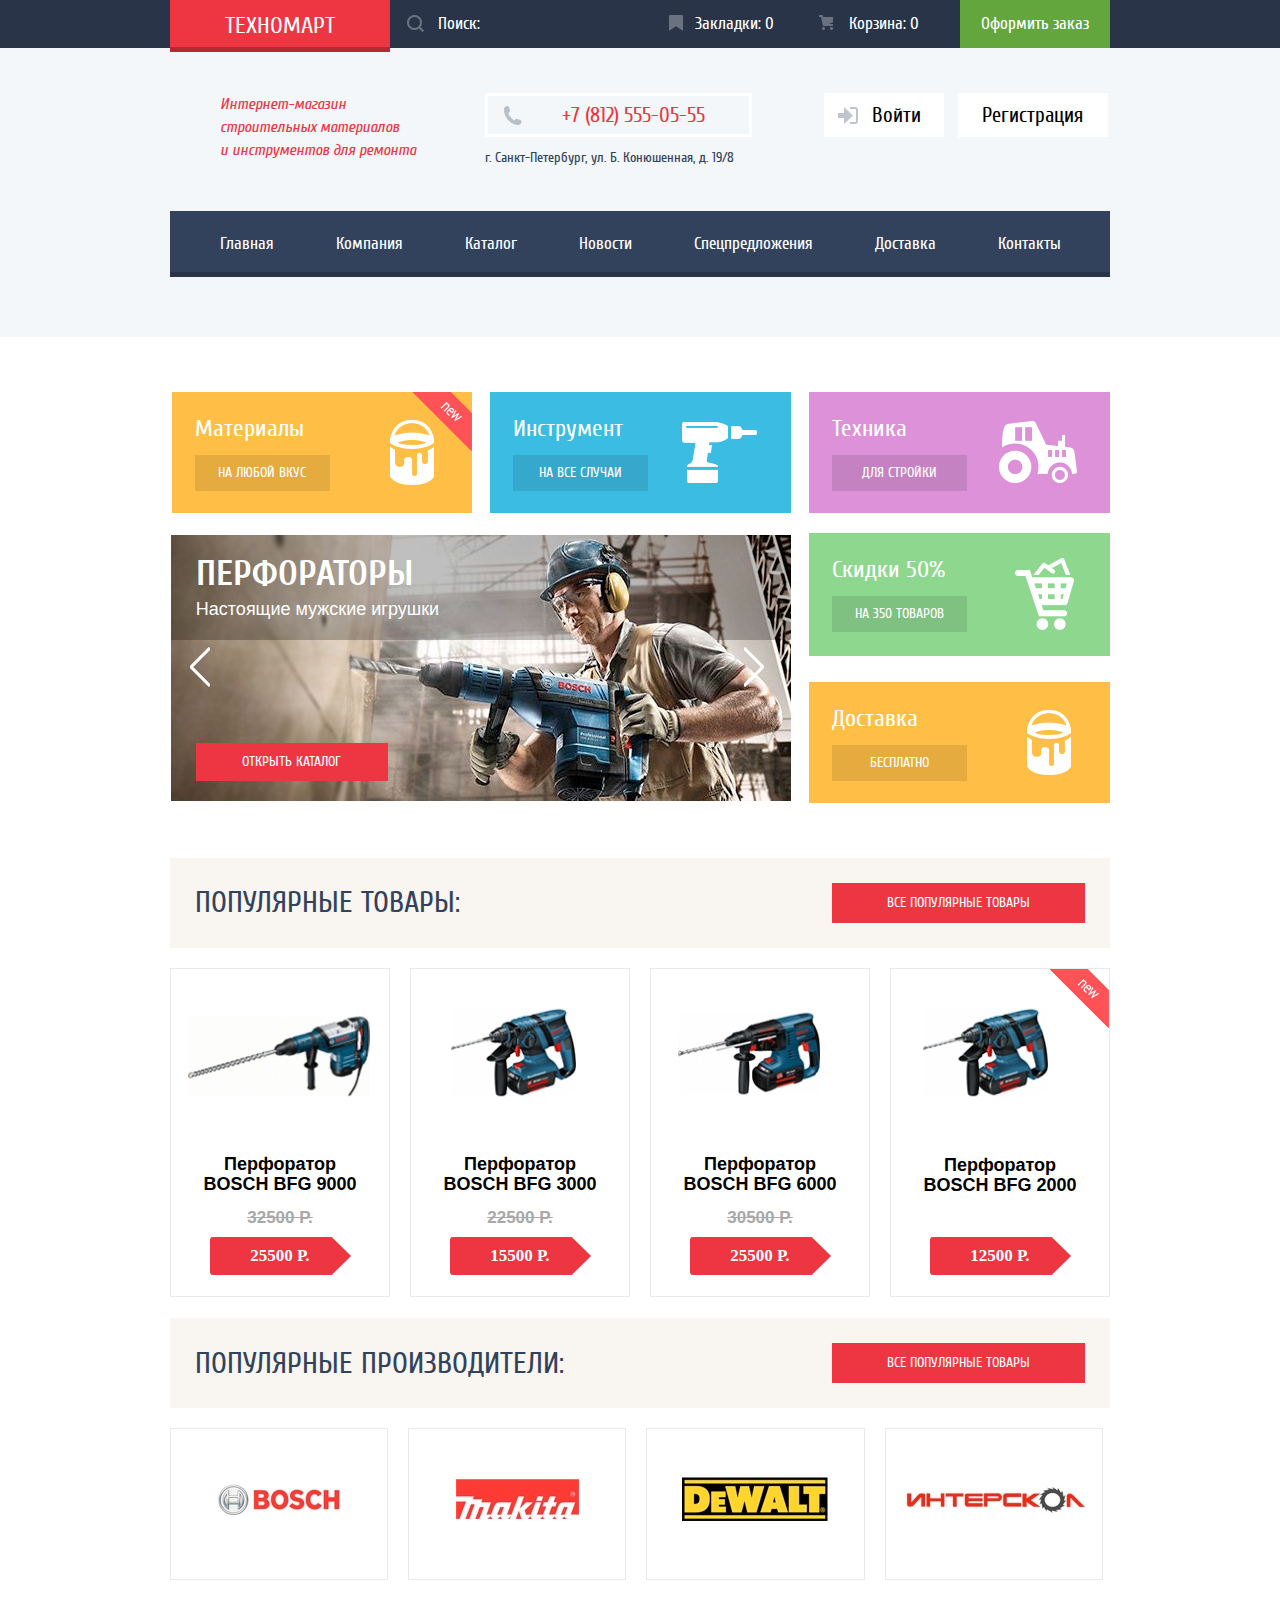
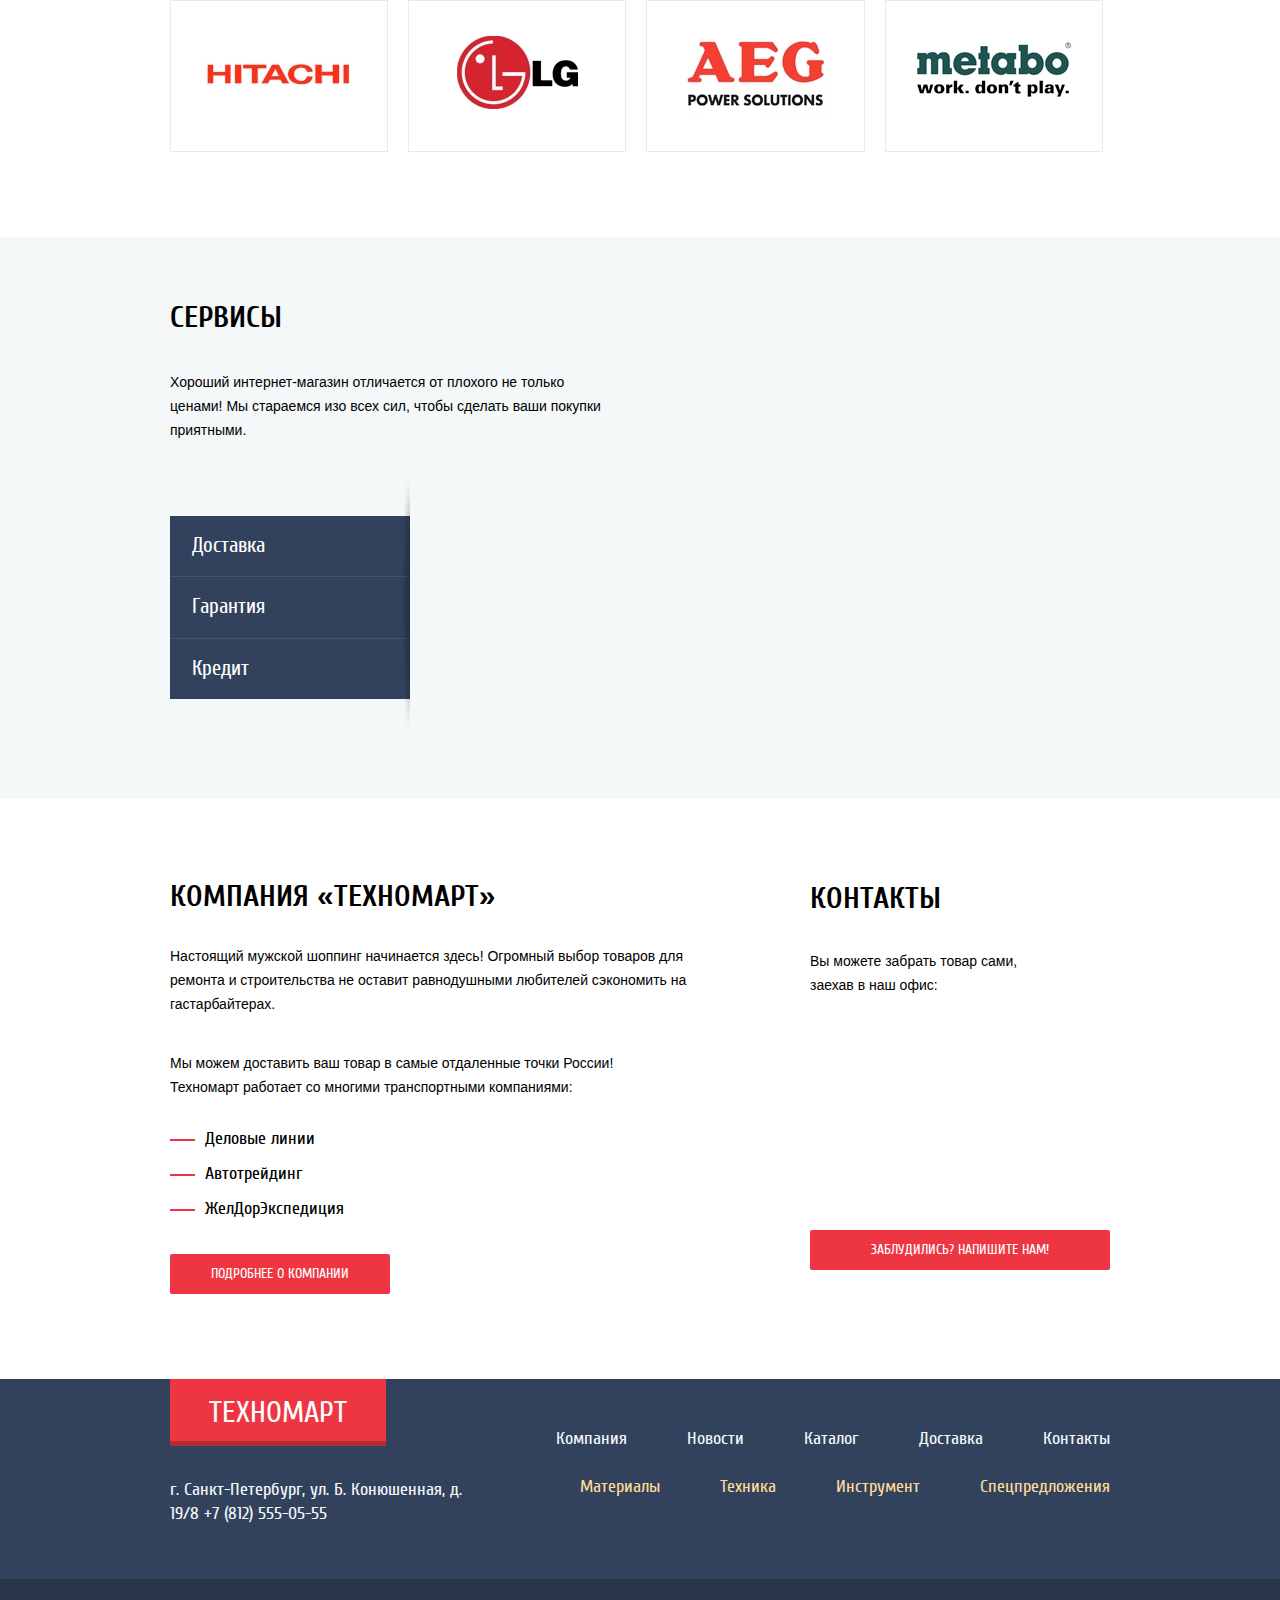
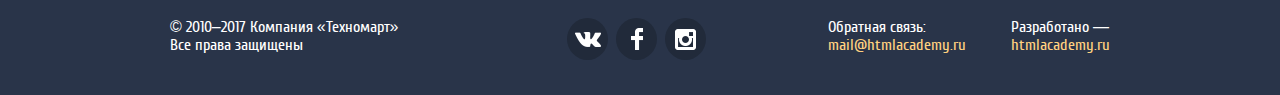
==== commit b85853b4: "page__one_success" ====
--- a/index.html
+++ b/index.html
@@ -208,7 +208,8 @@
 					</h2>
 					<p class="about__text">Настоящий мужской шоппинг начинается здесь! Огромный выбор товаров для ремонта и
 						строительства не оставит равнодушными любителей сэкономить на гастарбайтерах.</p>
-					<p class="about__text about__text-2">Мы можем доставить ваш товар в самые отдаленные точки России!<br> Техномарт
+					<p class="about__text about__text-2">Мы можем доставить ваш товар в самые отдаленные точки России!<br>
+						Техномарт
 						работает со многими транспортными компаниями: </p>
 					<p class="about__text-3">
 						<span class="about__item">Деловые линии</span>
@@ -220,14 +221,64 @@
 				<section class="contacts">
 					<h2 class="contacts__title">Контакты</h2>
 					<p class="contacts__text">Вы можете забрать товар сами,<br>заехав в наш офис:</p>
-					<div class="contacts__map"><iframe src="https://www.google.com/maps/embed?pb=!1m18!1m12!1m3!1d1998.5991043651586!2d30.320894616097!3d59.938794181876254!2m3!1f0!2f0!3f0!3m2!1i1024!2i768!4f13.1!3m3!1m2!1s0x4696310fca5ba729%3A0xea9c53d4493c879f!2z0JHQvtC70YzRiNCw0Y8g0JrQvtC90Y7RiNC10L3QvdCw0Y8g0YPQuy4sIDE5LCDQodCw0L3QutGCLdCf0LXRgtC10YDQsdGD0YDQsywgMTkxMTg2!5e0!3m2!1sru!2sru!4v1579639740076!5m2!1sru!2sru" width="300" height="158" frameborder="0" style="border:0;" allowfullscreen=""></iframe></div>
+					<div class="contacts__map"><iframe
+							src="https://www.google.com/maps/embed?pb=!1m18!1m12!1m3!1d1998.5991043651586!2d30.320894616097!3d59.938794181876254!2m3!1f0!2f0!3f0!3m2!1i1024!2i768!4f13.1!3m3!1m2!1s0x4696310fca5ba729%3A0xea9c53d4493c879f!2z0JHQvtC70YzRiNCw0Y8g0JrQvtC90Y7RiNC10L3QvdCw0Y8g0YPQuy4sIDE5LCDQodCw0L3QutGCLdCf0LXRgtC10YDQsdGD0YDQsywgMTkxMTg2!5e0!3m2!1sru!2sru!4v1579639740076!5m2!1sru!2sru"
+							width="300" height="158" frameborder="0" style="border:0;" allowfullscreen=""></iframe></div>
 					<button class="contacts__btn">Заблудились? Напишите нам!</button>
 				</section>
 			</div>
 		</div>
-
-
 	</main>
+
+	<footer class="footer">
+		<div class="footer-container_light-blue">
+			<div class="wrap">
+				<div class="footer-top">
+					<section class="footer-menu">
+						<div class="footer-logo">
+							<a href="#" class="footer-logo__link">Техномарт</a>
+						</div>
+						<ul class="footer-menu-up">
+							<li class="footer-menu-up__item"><a href="#" class="footer-menu-up__link">Компания</a></li>
+							<li class="footer-menu-up__item"><a href="#" class="footer-menu-up__link">Новости</a></li>
+							<li class="footer-menu-up__item"><a href="#" class="footer-menu-up__link">Каталог</a></li>
+							<li class="footer-menu-up__item"><a href="#" class="footer-menu-up__link">Доставка</a></li>
+							<li class="footer-menu-up__item"><a href="#" class="footer-menu-up__link">Контакты</a></li>
+						</ul>
+					</section>
+					<section class="footer-submenu">
+						<p class="footer-submenu__address">г. Санкт-Петербург, ул. Б. Конюшенная, д. 19/8 +7 (812) 555-05-55
+						</p>
+						<ul class="footer-submenu__down">
+							<li class="footer-submenu__item"><a href="#" class="footer-submune__link">Материалы</a></li>
+							<li class="footer-submenu__item"><a href="#" class="footer-submune__link">Техника</a></li>
+							<li class="footer-submenu__item"><a href="#" class="footer-submune__link">Инструмент</a></li>
+							<li class="footer-submenu__item"><a href="#" class="footer-submune__link">Спецпредложения</a></li>
+						</ul>
+					</section>
+				</div>
+			</div>
+		</div>
+		<div class="footer-container_blue">
+			<div class="wrap">
+				<div class="footer-down">
+					<div class="watermark">© 2010–2017 Компания «Техномарт»
+						Все права защищены</div>
+					<ul class="social">
+						<li class="social__item"><a href="#" class="social__link social__link_vk"></a></li>
+						<li class="social__item"><a href="#" class="social__link social__link_fb"></a></li>
+						<li class="social__item"><a href="#" class="social__link social__link_inst"></a></li>
+					</ul>
+					<div class="footer-email">
+						<p class="footer-email__item">Обратная связь:<a href="#" class="footer-email__link">mail@htmlacademy.ru</a>
+						</p>
+						<p class="footer-email__item">Разработано —<a href="#" class="footer-email__link">htmlacademy.ru</a></p>
+					</div>
+				</div>
+			</div>
+		</div>
+	</footer>
+
 </body>
 
 </html>--- a/css/style.css
+++ b/css/style.css
@@ -1118,7 +1118,7 @@
 
 .shop-container {
   display: flex;
-  justify-content: flex-start;  
+  justify-content: flex-start;
 
   padding: 85px 0;
 }
@@ -1232,10 +1232,10 @@
   font-family: "PT Sans", sans-serif;
   font-size: 14px;
   line-height: 24px;
-  
-}
-
-.contacts__map  {
+
+}
+
+.contacts__map {
   margin-bottom: 35px;
 }
 
@@ -1258,4 +1258,261 @@
 
 .contacts__btn:active {
   background-color: #ba2732;
-}+}
+
+/* FOOTER */
+
+.footer-container_light-blue {
+  background-color: #32425c;
+}
+
+.footer-top {
+  display: flex;
+  flex-direction: column;
+  justify-content: flex-start;
+  padding-bottom: 53px;
+}
+
+.footer-menu {
+  display: flex;
+  justify-content: flex-start;
+  margin-bottom: 32px;
+}
+
+.footer-logo {
+  width: 220px;
+  margin-right: 170px;
+  padding: 22px 0;
+  
+  
+  font-size: 30px;  
+  font-weight: 400;
+  line-height: 23px;
+  text-align: center;
+  text-transform: uppercase;
+
+  box-shadow: inset 0 -5px 0 rgba(0, 0, 0, 0.24);
+  background-color: #ee3643;
+
+  cursor: pointer;
+}
+
+.footer-logo:hover {
+  background-color: #ca2c37;
+}
+
+.footer-logo:active {
+  background-color: #ba2732;
+}
+
+.footer-logo__link {
+  display: inline-block;
+  color: #ffffff;
+  text-decoration: none;
+}
+
+.footer-menu-up {
+  display: flex;
+  justify-content: flex-start;
+  align-items: flex-end;
+  margin: 0;
+  padding: 0;
+  list-style: none;
+}
+
+.footer-menu-up__item {
+  margin-right: 60px;
+  font-size: 18px;
+  line-height: 15px;
+}
+
+.footer-menu-up__item:last-child {
+  margin-right: 0;
+}
+
+.footer-menu-up__link {
+  color: #f3f7f9;
+  text-decoration: none;
+}
+
+.footer-menu-up__link:hover {
+  text-decoration: underline;
+}
+
+.footer-menu-up__link:active {
+  color: #f1f5f7;
+  text-decoration: none;
+  opacity: 0.5;
+}
+
+.footer-submenu {
+  display: flex;
+  justify-content: flex-start;
+}
+
+.footer-submenu__address {
+  width: 35%;
+  margin: 0;
+  margin-right: 85px;
+
+  color: #f3f7f9;
+  font-size: 18px;
+  line-height: 24px;
+}
+
+.footer-submenu__down {
+  display: flex;
+  justify-content: flex-start;
+  align-items: flex-start;
+
+  margin: 0;
+  padding: 0;
+
+  list-style: none;
+}
+
+.footer-submenu__item {
+  margin-right: 60px;
+  font-size: 18px;  
+  line-height: 18px;
+}
+
+.footer-submenu__item:last-child {
+  margin-right: 0;  
+}
+
+.footer-submune__link {
+  color: #ffda96;
+  text-decoration: none;
+}
+
+.footer-submune__link:hover {
+  text-decoration: underline;
+
+}
+
+.footer-submune__link:active {  
+  color: #f1f5f7;
+  opacity: 0.5;
+  text-decoration: none; 
+}
+
+.footer-container_blue {
+  background-color: #293449;
+  padding-top: 39px;
+  padding-bottom: 35px;
+}
+
+.footer-down {
+  display: flex;
+  justify-content: flex-start;  
+}
+
+.watermark {
+  width: 25%;
+  margin-right: 162px;
+
+  color: #ffffff;
+  font-size: 16px;
+  line-height: 18px;
+}
+
+.social {
+  width: 15%;
+  margin: 0;
+  margin-right: 120px;
+  padding: 0;
+
+  list-style: none;
+}
+
+.social__item {
+  display: inline-block;
+  margin-right: 4px;
+  width: 41px;
+  height: 42px;
+  vertical-align: top;
+  background-color: #212a3a;
+  border-radius: 50%;
+}
+
+.social__item:hover {
+  background-color: #ee3643;
+}
+
+.social__item:active {
+  background-color: #d32834;
+}
+
+.social__item:last-child {
+  margin-right: 0;
+}
+
+.social__link {
+  display: inline-block;  
+  text-decoration: none;
+}
+
+.social__link_vk {
+  width: 41px;
+  height: 42px;
+  content: "";
+  background-image: url(/img/vk-icon.png);
+  background-repeat: no-repeat;
+  background-position: 50% 50%;
+}
+
+.social__link_fb {
+  width: 41px;
+  height: 42px;
+  content: "";
+  background-image: url(/img/fb-icon.png);
+  background-repeat: no-repeat;
+  background-position: 50% 50%;
+}
+
+.social__link_inst {
+  width: 41px;
+  height: 42px;
+  content: "";
+  background-image: url(/img/insta-icon.png);
+  background-repeat: no-repeat;
+  background-position: 50% 50%;
+}
+
+.footer-email {
+  display: flex;
+  justify-content: flex-start;
+}
+
+.footer-email__item {
+  margin: 0;
+  margin-right: 45px;
+  font-size: 16px;
+  line-height: 18px;
+}
+
+.footer-email__item:last-child{
+  margin-right: 0;
+}
+
+.footer-email__link {
+  display: block;
+
+  color: #ffd180;
+  font-size: 16px;
+  line-height: 18px;
+  text-decoration: none;
+}
+
+.footer-email__link:hover {
+  text-decoration: underline;
+}
+
+.footer-email__link:active {
+  color: #ee3643;
+  text-decoration: none;
+}
+
+
+
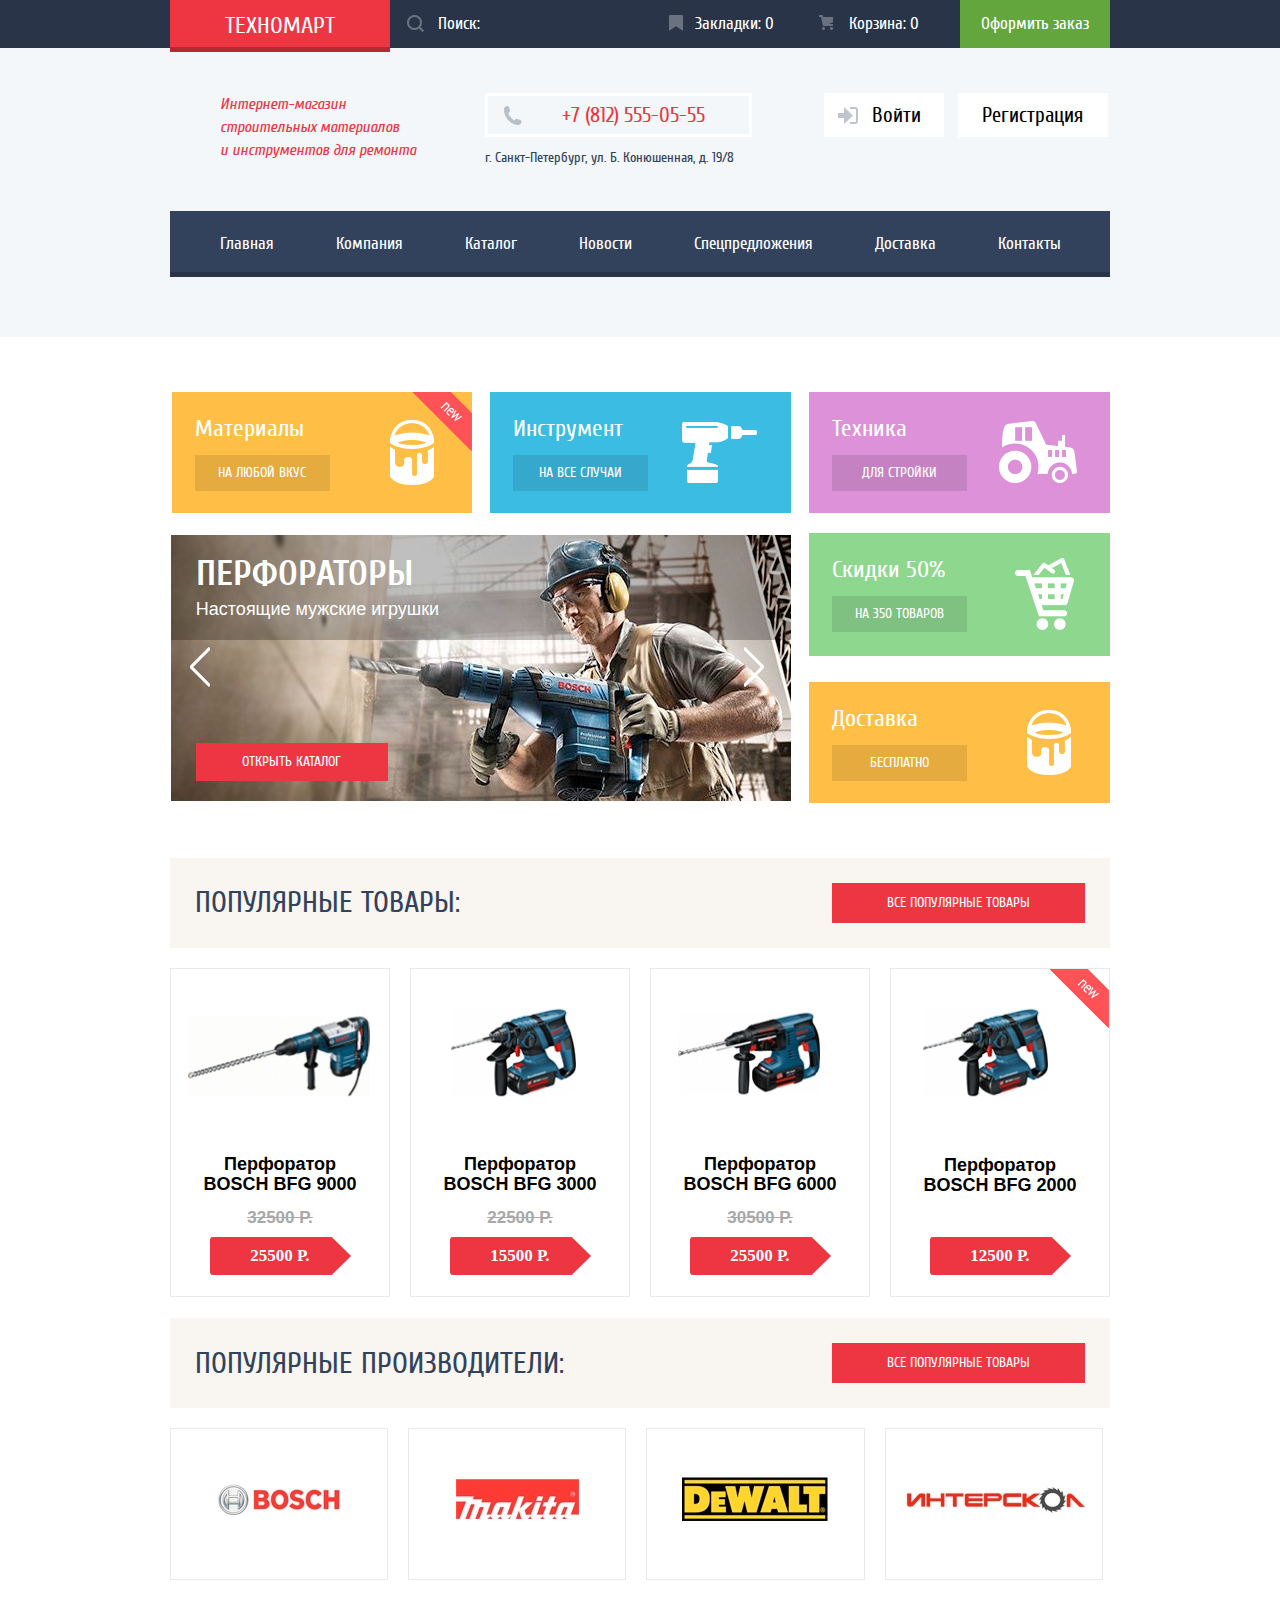
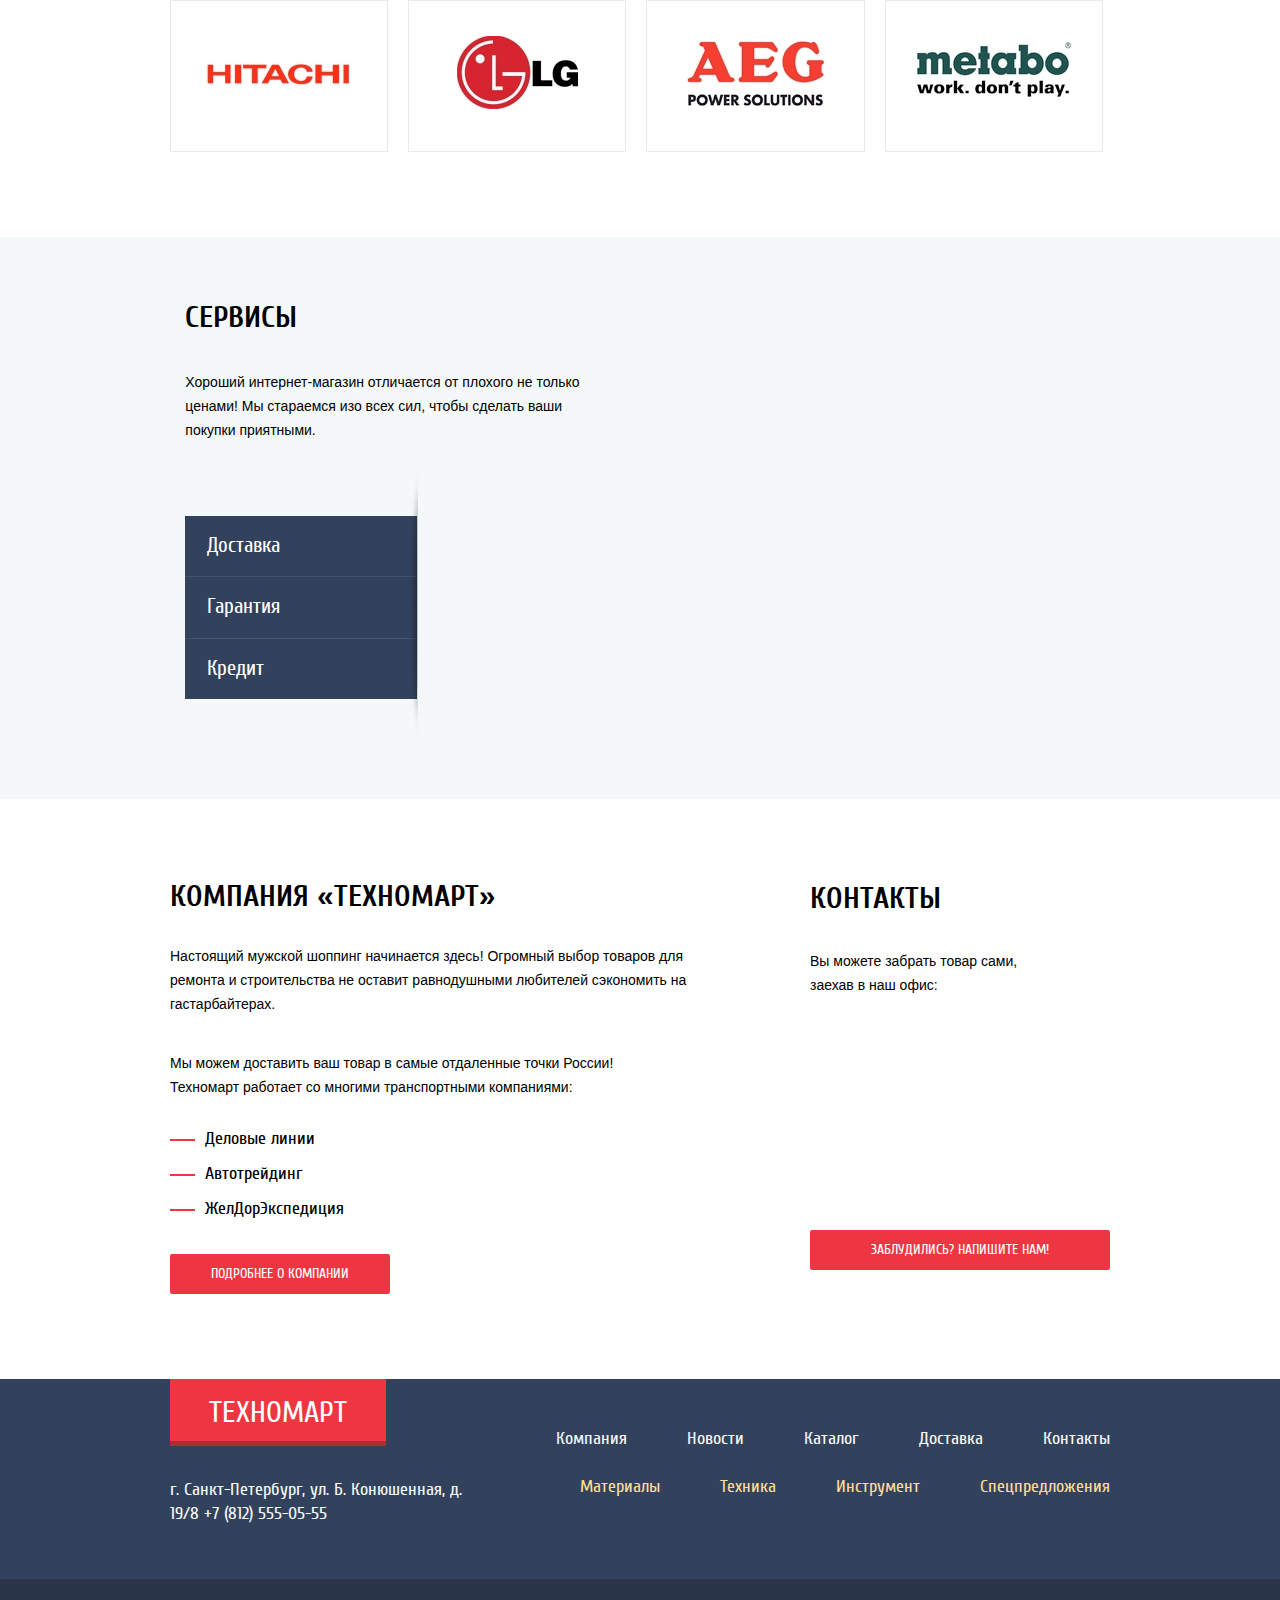
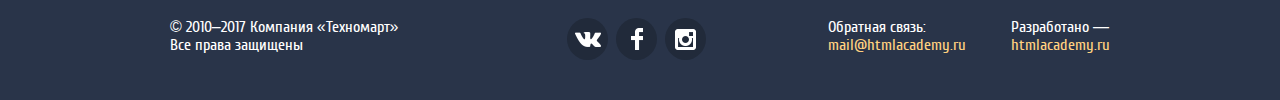
==== commit df6d22b4: "Update index.html" ====
--- a/index.html
+++ b/index.html
@@ -45,7 +45,7 @@
 				<ul class="list-nav">
 					<li class="item-nav"><a href="#">Главная</a></li>
 					<li class="item-nav"><a href="#">Компания</a></li>
-					<li class="item-nav"><a href="#">Каталог</a></li>
+					<li class="item-nav"><a href="/catalog.html">Каталог</a></li>
 					<li class="item-nav"><a href="#">Новости</a></li>
 					<li class="item-nav"><a href="#">Спецпредложения</a></li>
 					<li class="item-nav"><a href="#">Доставка</a></li>
@@ -72,7 +72,7 @@
 						</h2>
 						<a href="#">на любой вкус</a>
 						<div class="yellow-img">
-							<img src="/img/new_flag.png" alt="new">
+							<img src="img/new_flag.png" alt="new">
 						</div>
 					</li>
 					<li class="item-opp blue">
@@ -146,14 +146,14 @@
 				</header>
 				<section class="manufacturer__grid">
 					<ul class="manufacturer__link">
-						<li class="manufacturer__item"><a href="#"><img src="/img/bosch.jpg" alt="Bosh"></a></li>
-						<li class="manufacturer__item"><a href="#"><img src="/img/Makita.jpg" alt="Makita"></a></li>
-						<li class="manufacturer__item"><a href="#"><img src="/img/DeWALT.jpg" alt="DeWALT"></a></li>
-						<li class="manufacturer__item"><a href="#"><img src="/img/Интерскол.jpg" alt="Интерскол"></a></li>
-						<li class="manufacturer__item"><a href="#"><img src="/img/Hitachi.jpg" alt="Hitachi"></a></li>
-						<li class="manufacturer__item"><a href="#"><img src="/img/LG.jpg" alt="LG"></a></li>
-						<li class="manufacturer__item"><a href="#"><img src="/img/AEG.jpg" alt="AEG"></a></li>
-						<li class="manufacturer__item"><a href="#"><img src="/img/Metabo.jpg" alt="Metabo"></a></li>
+						<li class="manufacturer__item"><a href="#"><img src="img/bosch.jpg" alt="Bosh"></a></li>
+						<li class="manufacturer__item"><a href="#"><img src="img/Makita.jpg" alt="Makita"></a></li>
+						<li class="manufacturer__item"><a href="#"><img src="img/DeWALT.jpg" alt="DeWALT"></a></li>
+						<li class="manufacturer__item"><a href="#"><img src="img/Интерскол.jpg" alt="Интерскол"></a></li>
+						<li class="manufacturer__item"><a href="#"><img src="img/Hitachi.jpg" alt="Hitachi"></a></li>
+						<li class="manufacturer__item"><a href="#"><img src="img/LG.jpg" alt="LG"></a></li>
+						<li class="manufacturer__item"><a href="#"><img src="img/AEG.jpg" alt="AEG"></a></li>
+						<li class="manufacturer__item"><a href="#"><img src="img/Metabo.jpg" alt="Metabo"></a></li>
 					</ul>
 				</section>
 			</article>
@@ -167,7 +167,7 @@
 				</section>
 				<aside class="aside">
 					<ul class="aside-menu">
-						<li class="aside-menu__block"><img src="/img/aside_block.png" alt="Блок"></li>
+						<li class="aside-menu__block"><img src="img/aside_block.png" alt="Блок"></li>
 						<li class="aside-menu__item aside-delivery"><a class="aside-menu__link" href="#">Доставка</a>
 							<ul class="delivery">
 								<li class="delivery__container">
@@ -241,7 +241,7 @@
 						<ul class="footer-menu-up">
 							<li class="footer-menu-up__item"><a href="#" class="footer-menu-up__link">Компания</a></li>
 							<li class="footer-menu-up__item"><a href="#" class="footer-menu-up__link">Новости</a></li>
-							<li class="footer-menu-up__item"><a href="#" class="footer-menu-up__link">Каталог</a></li>
+							<li class="footer-menu-up__item"><a href="/catalog.html" class="footer-menu-up__link">Каталог</a></li>
 							<li class="footer-menu-up__item"><a href="#" class="footer-menu-up__link">Доставка</a></li>
 							<li class="footer-menu-up__item"><a href="#" class="footer-menu-up__link">Контакты</a></li>
 						</ul>
@@ -281,4 +281,4 @@
 
 </body>
 
-</html>+</html>
--- a/css/style.css
+++ b/css/style.css
@@ -66,14 +66,19 @@
 
 .visually-hidden {
   position: absolute;
-  width: 1px;
+  /*   width: 1px;
   height: 1px;
-  clip: rect(0, 0, 0, 0);
+  clip: rect(0, 0, 0, 0); */
+  -moz-appearance: none;
+  -webkit-appearance: none;
+  appearance: none;
 }
 
 .wrap {
   max-width: 940px;
   margin: 0 auto;
+  padding-left: 10px;
+  padding-right: 10px;
 }
 
 /********************* HEADER *********************/
@@ -90,9 +95,12 @@
 .top-link {
   margin: 0;
   padding: 0;
-  display: flex;
-  justify-content: flex-end;
-  align-items: center;
+  display: -webkit-box;
+  display: flex;
+  -webkit-box-pack: end;
+          justify-content: flex-end;
+  -webkit-box-align: center;
+          align-items: center;
   list-style: none;
 }
 
@@ -168,6 +176,38 @@
 input[type="search"]:focus+label {
   background-image: url("/img/icon-search-red.png");
   background-repeat: no-repeat;
+}
+
+input[type="search"]::-webkit-input-placeholder {
+  color: #ffffff;
+  font-family: "Cuprum", sans-serif;
+  font-size: 17px;
+  font-weight: 400;
+  line-height: 15px;
+}
+
+input[type="search"]::-moz-placeholder {
+  color: #ffffff;
+  font-family: "Cuprum", sans-serif;
+  font-size: 17px;
+  font-weight: 400;
+  line-height: 15px;
+}
+
+input[type="search"]:-ms-input-placeholder {
+  color: #ffffff;
+  font-family: "Cuprum", sans-serif;
+  font-size: 17px;
+  font-weight: 400;
+  line-height: 15px;
+}
+
+input[type="search"]::-ms-input-placeholder {
+  color: #ffffff;
+  font-family: "Cuprum", sans-serif;
+  font-size: 17px;
+  font-weight: 400;
+  line-height: 15px;
 }
 
 input[type="search"]::placeholder {
@@ -293,8 +333,10 @@
 
 .middle-menu {
   padding: 45px 0 45px 50px;
-  display: flex;
-  justify-content: flex-start;
+  display: -webkit-box;
+  display: flex;
+  -webkit-box-pack: start;
+          justify-content: flex-start;
 }
 
 .description-menu {
@@ -402,8 +444,10 @@
 }
 
 .list-nav {
-  display: flex;
-  justify-content: flex-start;
+  display: -webkit-box;
+  display: flex;
+  -webkit-box-pack: start;
+          justify-content: flex-start;
   margin: 0;
   padding: 0;
   list-style: none;
@@ -453,8 +497,10 @@
 
 .opportunities {
   position: relative;
-  display: flex;
-  justify-content: flex-end;
+  display: -webkit-box;
+  display: flex;
+  -webkit-box-pack: end;
+          justify-content: flex-end;
   flex-wrap: wrap;
   margin: 0;
   padding: 0;
@@ -641,16 +687,19 @@
   background-color: #ba2732;
 }
 
-/* BOX-GOODS */
+/**************************************** BOX-GOODS ****************************************/
 
 .box-goods {
   margin-bottom: 21px;
 }
 
 .goods {
-  display: flex;
-  justify-content: space-between;
-  align-items: center;
+  display: -webkit-box;
+  display: flex;
+  -webkit-box-pack: justify;
+          justify-content: space-between;
+  -webkit-box-align: center;
+          align-items: center;
   margin-bottom: 20px;
   padding: 25px;
   background-color: #f9f5f0;
@@ -687,9 +736,12 @@
 }
 
 .goods__link {
-  display: flex;
-  justify-content: flex-start;
-  align-items: center;
+  display: -webkit-box;
+  display: flex;
+  -webkit-box-pack: start;
+          justify-content: flex-start;
+  -webkit-box-align: center;
+          align-items: center;
   margin: 0;
   padding: 0;
 }
@@ -697,9 +749,13 @@
 .goods__item {
   width: 24%;
   margin-right: 20px;
-  display: flex;
-  flex-direction: column;
-  align-items: center;
+  display: -webkit-box;
+  display: flex;
+  -webkit-box-orient: vertical;
+  -webkit-box-direction: normal;
+          flex-direction: column;
+  -webkit-box-align: center;
+          align-items: center;
   border: 1px solid #eaeaea;
   background-color: #ffffff;
 }
@@ -773,16 +829,19 @@
   background-position: 50% 50%;
 }
 
-/* BOX-MANUFACTIRER */
+/**************************************** BOX-MANUFACTIRER ****************************************/
 
 .box-manufacturer {
   padding-bottom: 85px;
 }
 
 .manufacturer {
-  display: flex;
-  justify-content: space-between;
-  align-items: center;
+  display: -webkit-box;
+  display: flex;
+  -webkit-box-pack: justify;
+          justify-content: space-between;
+  -webkit-box-align: center;
+          align-items: center;
   margin-bottom: 20px;
   padding: 25px;
   background-color: #f9f5f0;
@@ -819,10 +878,13 @@
 }
 
 .manufacturer__link {
-  display: flex;
-  justify-content: flex-start;
+  display: -webkit-box;
+  display: flex;
+  -webkit-box-pack: start;
+          justify-content: flex-start;
   flex-wrap: wrap;
-  align-items: center;
+  -webkit-box-align: center;
+          align-items: center;
 
   margin: 0;
   padding: 0;
@@ -930,9 +992,13 @@
 }
 
 .aside-menu {
-  display: flex;
-  flex-direction: column;
-  justify-content: flex-start;
+  display: -webkit-box;
+  display: flex;
+  -webkit-box-orient: vertical;
+  -webkit-box-direction: normal;
+          flex-direction: column;
+  -webkit-box-pack: start;
+          justify-content: flex-start;
 
   width: 100%;
   margin: 0;
@@ -1114,19 +1180,25 @@
   background-color: #ba2732;
 }
 
-/* SHOP-CONTAINER */
+/**************************************** SHOP-CONTAINER ****************************************/
 
 .shop-container {
-  display: flex;
-  justify-content: flex-start;
+  display: -webkit-box;
+  display: flex;
+  -webkit-box-pack: start;
+          justify-content: flex-start;
 
   padding: 85px 0;
 }
 
 .about {
-  display: flex;
-  flex-direction: column;
-  justify-content: flex-start;
+  display: -webkit-box;
+  display: flex;
+  -webkit-box-orient: vertical;
+  -webkit-box-direction: normal;
+          flex-direction: column;
+  -webkit-box-pack: start;
+          justify-content: flex-start;
 
   width: 60%;
   margin-right: 85px;
@@ -1213,9 +1285,13 @@
 }
 
 .contacts {
-  display: flex;
-  flex-direction: column;
-  justify-content: flex-start;
+  display: -webkit-box;
+  display: flex;
+  -webkit-box-orient: vertical;
+  -webkit-box-direction: normal;
+          flex-direction: column;
+  -webkit-box-pack: start;
+          justify-content: flex-start;
   width: 32%;
   color: #000000;
 }
@@ -1260,22 +1336,28 @@
   background-color: #ba2732;
 }
 
-/* FOOTER */
+/**************************************** FOOTER ****************************************/
 
 .footer-container_light-blue {
   background-color: #32425c;
 }
 
 .footer-top {
-  display: flex;
-  flex-direction: column;
-  justify-content: flex-start;
+  display: -webkit-box;
+  display: flex;
+  -webkit-box-orient: vertical;
+  -webkit-box-direction: normal;
+          flex-direction: column;
+  -webkit-box-pack: start;
+          justify-content: flex-start;
   padding-bottom: 53px;
 }
 
 .footer-menu {
-  display: flex;
-  justify-content: flex-start;
+  display: -webkit-box;
+  display: flex;
+  -webkit-box-pack: start;
+          justify-content: flex-start;
   margin-bottom: 32px;
 }
 
@@ -1283,9 +1365,9 @@
   width: 220px;
   margin-right: 170px;
   padding: 22px 0;
-  
-  
-  font-size: 30px;  
+
+
+  font-size: 30px;
   font-weight: 400;
   line-height: 23px;
   text-align: center;
@@ -1312,9 +1394,12 @@
 }
 
 .footer-menu-up {
-  display: flex;
-  justify-content: flex-start;
-  align-items: flex-end;
+  display: -webkit-box;
+  display: flex;
+  -webkit-box-pack: start;
+          justify-content: flex-start;
+  -webkit-box-align: end;
+          align-items: flex-end;
   margin: 0;
   padding: 0;
   list-style: none;
@@ -1346,8 +1431,10 @@
 }
 
 .footer-submenu {
-  display: flex;
-  justify-content: flex-start;
+  display: -webkit-box;
+  display: flex;
+  -webkit-box-pack: start;
+          justify-content: flex-start;
 }
 
 .footer-submenu__address {
@@ -1361,9 +1448,12 @@
 }
 
 .footer-submenu__down {
-  display: flex;
-  justify-content: flex-start;
-  align-items: flex-start;
+  display: -webkit-box;
+  display: flex;
+  -webkit-box-pack: start;
+          justify-content: flex-start;
+  -webkit-box-align: start;
+          align-items: flex-start;
 
   margin: 0;
   padding: 0;
@@ -1373,12 +1463,12 @@
 
 .footer-submenu__item {
   margin-right: 60px;
-  font-size: 18px;  
+  font-size: 18px;
   line-height: 18px;
 }
 
 .footer-submenu__item:last-child {
-  margin-right: 0;  
+  margin-right: 0;
 }
 
 .footer-submune__link {
@@ -1391,10 +1481,10 @@
 
 }
 
-.footer-submune__link:active {  
+.footer-submune__link:active {
   color: #f1f5f7;
   opacity: 0.5;
-  text-decoration: none; 
+  text-decoration: none;
 }
 
 .footer-container_blue {
@@ -1404,8 +1494,10 @@
 }
 
 .footer-down {
-  display: flex;
-  justify-content: flex-start;  
+  display: -webkit-box;
+  display: flex;
+  -webkit-box-pack: start;
+          justify-content: flex-start;
 }
 
 .watermark {
@@ -1431,7 +1523,6 @@
   margin-right: 4px;
   width: 41px;
   height: 42px;
-  vertical-align: top;
   background-color: #212a3a;
   border-radius: 50%;
 }
@@ -1449,40 +1540,35 @@
 }
 
 .social__link {
-  display: inline-block;  
-  text-decoration: none;
-}
-
-.social__link_vk {
+  display: inline-block;
   width: 41px;
   height: 42px;
-  content: "";
+  text-decoration: none;
+}
+
+.social__link_vk {
   background-image: url(/img/vk-icon.png);
   background-repeat: no-repeat;
   background-position: 50% 50%;
 }
 
 .social__link_fb {
-  width: 41px;
-  height: 42px;
-  content: "";
   background-image: url(/img/fb-icon.png);
   background-repeat: no-repeat;
   background-position: 50% 50%;
 }
 
 .social__link_inst {
-  width: 41px;
-  height: 42px;
-  content: "";
   background-image: url(/img/insta-icon.png);
   background-repeat: no-repeat;
   background-position: 50% 50%;
 }
 
 .footer-email {
-  display: flex;
-  justify-content: flex-start;
+  display: -webkit-box;
+  display: flex;
+  -webkit-box-pack: start;
+          justify-content: flex-start;
 }
 
 .footer-email__item {
@@ -1492,7 +1578,7 @@
   line-height: 18px;
 }
 
-.footer-email__item:last-child{
+.footer-email__item:last-child {
   margin-right: 0;
 }
 
@@ -1514,5 +1600,1140 @@
   text-decoration: none;
 }
 
-
-
+/*************************************** CATALOG ***************************************/
+
+.cart-item_red {
+  background-color: #ee3643;
+}
+
+.box-info {
+  width: 32%;
+  display: -webkit-box;
+  display: flex;
+  -webkit-box-orient: vertical;
+  -webkit-box-direction: normal;
+          flex-direction: column;
+  -webkit-box-pack: start;
+          justify-content: flex-start;
+}
+
+.accaunt {
+  position: relative;
+  width: 100%;
+  margin-bottom: 10px;
+  padding: 14px 0;
+
+  font-size: 21px;
+  line-height: 21px;
+  text-align: center;
+
+  background-color: #ffffff;
+
+  cursor: pointer;
+}
+
+.accaunt:hover .accaunt__btn::before {
+  background-image: url("/img/icon-user_on.png");
+}
+
+.accaunt:hover .accaunt__btn::after {
+  background-image: url("/img/icon-login.png");
+}
+
+.accaunt:active .accaunt__btn::before {
+  background-image: url("/img/icon-user.png");
+}
+
+.accaunt:active .accaunt__btn::after {
+  background-image: url("/img/icon-logout_off.png");
+}
+
+.accaunt__btn:active {
+  color: #c4c4c4;
+}
+
+.accaunt__btn {
+  color: #000000;
+  text-decoration: none;
+}
+
+.accaunt__btn::before {
+  position: absolute;
+  display: inline-block;
+  top: 13px;
+  left: 13px;
+  width: 20px;
+  height: 18px;
+  content: "";
+  background-image: url("/img/icon-user.png");
+  background-repeat: no-repeat;
+}
+
+.accaunt__btn::after {
+  position: absolute;
+  display: inline-block;
+  top: 14px;
+  right: 10px;
+  width: 20px;
+  height: 18px;
+  content: "";
+  background-image: url("/img/icon-logout_off.png");
+  background-repeat: no-repeat;
+}
+
+.kabinet__link {
+  color: #32425c;
+  font-size: 16px;
+  line-height: 14px;
+}
+
+.kabinet__link:hover {
+  color: #ee3643;
+}
+
+.kabinet__link:active {
+  color: #c8cfd6;
+}
+
+.kabinet__link:first-child {
+  margin-left: 17px;
+}
+
+.kabinet__link:first-child::after {
+  display: inline-block;
+  width: 5px;
+  height: 5px;
+  content: "";
+  margin-left: 15px;
+  margin-right: 15px;
+  margin-bottom: 2px;
+
+  background-color: #32425c;
+  border-radius: 50%;
+}
+
+/*************************************** CATALOG-MAIN ***************************************/
+
+.wrap-popup {
+  position: relative;
+}
+
+.pop-up {
+  position: absolute;
+  top: 90px;
+  left: 160px;
+  width: 620px;
+  padding-top: 55px;
+  
+  background-color: #ffffff;
+  border-top: 7px solid #ee3643;
+  box-shadow: 0px 20px 40px 0px rgba(41, 52, 73, 0.75);
+  z-index: 100;
+  box-sizing: border-box;
+}
+
+.container-popup {
+  position: relative;
+}
+
+.close {
+  position: absolute;
+  top: -45px;
+  right: 20px;
+}
+
+.close__btn {    
+  position: relative;
+  padding: 0;
+  width: 3px;
+  height: 21px;
+
+  transform: rotate(45deg);
+
+  background-color: #ee3643;
+  border: none;  
+  outline: none;  
+
+  cursor: pointer;
+}
+
+.close__btn::before {  
+  position: absolute;
+  top: 0;
+  left: 0;
+  display: block;
+  content: "";
+  width: 3px;
+  height: 21px;
+
+  transform: rotate(-90deg);
+
+  background-color: #ee3643;
+  border: none;
+  outline: none;  
+}
+
+.pop-up__title {
+  position: relative;
+  margin-top: 0;
+  margin-bottom: 80px;
+  margin-left: 80px; 
+
+  font-family: "Cuprum", sans-serif;
+  font-size: 30px;
+  font-weight: 400;
+  text-align: center;
+
+  color: #000000;
+}
+
+.pop-up__title::before {
+  position: absolute;
+  top: -15px;
+  left: 0;
+  display: block;
+  content: "";
+  width: 66px;
+  height: 66px;
+
+  background-image: url("/img/form-enable.png");
+}
+
+.close__btn:hover,
+.close__btn:hover::before {
+  background-color: #ca2c37;
+}
+
+.close__btn:active,
+.close__btn:active::before {
+  background-color: #ba2732;
+}
+
+.holder-btn {
+  padding: 35px 0;
+
+  text-align: center;
+
+  background-color: #f1f1f1;
+}
+
+.holder-btn__order {
+  display: inline-block;
+  width: 220px;
+  margin-right: 20px;
+  padding: 12px 0;
+
+  font-size: 14px;
+  color: #ffffff;
+  text-transform: uppercase;
+  text-decoration: none;
+  
+  background-color: #ee3643;
+  border-radius: 5px;
+}
+
+.holder-btn__order:hover {
+  background-color: #ca2c37;
+}
+
+.holder-btn__order:active {
+  background-color: #ba2732;
+}
+
+.holder-btn__purchase {  
+  width: 220px;  
+  padding: 12px 0;
+
+  font-size: 14px;
+  color: #000000;
+  text-transform: uppercase;  
+  
+  background-color: #ffffff;
+  border: none;
+  outline: none;
+  border-radius: 5px;
+
+  cursor: pointer;
+}
+
+.holder-btn__purchase:hover {
+  background-color: #dddbdbd0;
+}
+
+.holder-btn__purchase:active{
+  background-color: #ccc9c9;
+}
+
+
+.puncher {
+  display: -webkit-box;
+  display: flex;
+  -webkit-box-orient: vertical;
+  -webkit-box-direction: normal;
+          flex-direction: column;
+  -webkit-box-pack: start;
+          justify-content: flex-start;
+  padding-top: 21px;
+  padding-bottom: 21px;
+}
+
+.catalog {
+  display: -webkit-box;
+  display: flex;
+  -webkit-box-pack: start;
+          justify-content: flex-start;
+  width: 100%;
+  margin: 0;
+  padding: 0;
+
+  list-style: none;
+}
+
+
+.catalog__item:not(:last-child)::after {
+  display: inline-block;
+  width: 8px;
+  height: 12px;
+  margin-right: 15px;
+  margin-left: 15px;
+
+  content: "";
+
+  background-image: url(/img/icon-right-small.png);
+  background-repeat: no-repeat;
+}
+
+.catalog__link {
+  color: #000000;
+  font-family: "PT Sans", sans-serif;
+  font-size: 13px;
+  font-weight: 400;
+  line-height: 9px;
+  text-decoration: none;
+  text-transform: uppercase;
+}
+
+.puncher__title {
+  margin-top: 25px;
+  margin-bottom: 0;
+  padding: 32px 0 32px 30px;
+
+  color: #32425c;
+  font-family: Cuprum;
+  font-size: 30px;
+  font-weight: 400;
+  line-height: 30px;
+  text-transform: uppercase;
+
+  border-radius: 2px;
+  background-color: #f2f6f8;
+}
+
+/**************************************** PAGE ****************************************/
+
+.page {
+  display: -webkit-box;
+  display: flex;
+  -webkit-box-pack: start;
+          justify-content: flex-start;
+
+}
+
+.container-goods {
+  width: 24%;
+  display: -webkit-box;
+  display: flex;
+  -webkit-box-pack: start;
+          justify-content: flex-start;
+  margin-right: 20px;
+}
+
+.filter {
+  display: -webkit-box;
+  display: flex;
+  -webkit-box-orient: vertical;
+  -webkit-box-direction: normal;
+          flex-direction: column;
+  -webkit-box-pack: start;
+          justify-content: flex-start;
+  width: 100%;
+  
+}
+
+.filter__title {
+  margin: 0;
+  margin-bottom: 20px;
+  padding: 14px 0 14px 18px;
+
+  color: #000000;
+  font-family: "PT Sans", sans-serif;
+  font-size: 13px;
+  font-weight: 400;
+  line-height: 9px;
+  text-transform: uppercase;
+
+  background-color: #f7f3ec;
+
+  border-radius: 2px;
+}
+
+.form {
+  width: 100%;
+  display: -webkit-box;
+  display: flex;
+  -webkit-box-orient: vertical;
+  -webkit-box-direction: normal;
+          flex-direction: column;
+  -webkit-box-pack: start;
+          justify-content: flex-start;
+}
+
+.form-sale {
+  margin: 0;
+  margin-bottom: 25px;
+  padding: 0;
+  padding-bottom: 25px;
+
+  border: none;
+  border-bottom: 1px solid #e5e5e5;
+}
+
+.form-sale__title {
+  margin-bottom: 21px;
+
+  color: #000000;
+  font-family: "PT Sans", sans-serif;
+  font-size: 17px;
+  font-weight: 700;
+  line-height: 25px;
+  text-transform: uppercase;
+}
+
+.box-control {
+  position: relative;
+  width: 100%;
+  margin-bottom: 10px;
+  padding: 39px 0;
+
+  border-radius: 2px;
+  background-color: #f7f3ec;
+}
+
+.line_grey {
+  width: 180px;
+  height: 2px;
+  margin-left: 20px;
+
+  background-color: #d7dcde;
+}
+
+.line_green {
+  width: 152px;
+  height: 2px;
+
+  background-color: #00ca74;
+}
+
+.circle_one {
+  position: absolute;
+  top: 30px;
+  left: 20px;
+  width: 22px;
+  height: 22px;
+
+  background-color: #ffffff;
+
+  border-radius: 50%;
+  cursor: pointer;
+}
+
+.circle_two {
+  position: absolute;
+  top: 30px;
+  right: 40px;
+  width: 22px;
+  height: 22px;
+
+  background-color: #ffffff;
+
+  border-radius: 50%;
+  cursor: pointer;
+}
+
+.circle_small {
+  width: 5px;
+  height: 5px;
+  margin: 8px;
+
+  background-color: #ababab;
+
+  border-radius: 50%;
+}
+
+.min-price,
+.max-price {
+  width: 40%;
+  padding: 12px 0;
+
+  text-align: center;
+
+  background-color: #f7f3ec;
+
+  border: none;
+  border-radius: 2px;
+}
+
+
+.min-price::-webkit-input-placeholder, .max-price::-webkit-input-placeholder {
+  color: #000000;
+  font-family: "PT Sans", sans-serif;
+  font-size: 17px;
+  font-weight: 400;
+  line-height: 12px;
+}
+
+
+.min-price::-moz-placeholder, .max-price::-moz-placeholder {
+  color: #000000;
+  font-family: "PT Sans", sans-serif;
+  font-size: 17px;
+  font-weight: 400;
+  line-height: 12px;
+}
+
+
+.min-price:-ms-input-placeholder, .max-price:-ms-input-placeholder {
+  color: #000000;
+  font-family: "PT Sans", sans-serif;
+  font-size: 17px;
+  font-weight: 400;
+  line-height: 12px;
+}
+
+
+.min-price::-ms-input-placeholder, .max-price::-ms-input-placeholder {
+  color: #000000;
+  font-family: "PT Sans", sans-serif;
+  font-size: 17px;
+  font-weight: 400;
+  line-height: 12px;
+}
+
+
+.min-price::placeholder,
+.max-price::placeholder {
+  color: #000000;
+  font-family: "PT Sans", sans-serif;
+  font-size: 17px;
+  font-weight: 400;
+  line-height: 12px;
+}
+
+.hyphen {
+  display: inline-block;
+  width: 10px;
+  height: 1px;
+  margin-left: 12px;
+  margin-right: 12px;
+  margin-bottom: 5px;
+
+  background-color: #444444;
+}
+
+.manufacturers {
+  margin: 0;
+  margin-bottom: 25px;
+  padding: 0;
+
+
+  border: none;
+  border-bottom: 1px solid #e5e5e5;
+}
+
+.manufacturers__title {
+  margin-bottom: 25px;
+
+  color: #000000;
+  font-family: "PT Sans", sans-serif;
+  font-size: 17px;
+  font-weight: 700;
+  text-transform: uppercase;
+}
+
+.manufacturers__item {
+  display: block;
+  position: relative;
+  margin-left: 25px;
+  margin-bottom: 25px;
+  padding-left: 10px;
+
+  color: #000000;
+  font-family: "PT Sans", sans-serif;
+  font-size: 15px;
+  font-weight: 400;
+  text-transform: uppercase;
+
+  cursor: pointer;
+}
+
+.manufacturers__bosh::before,
+.manufacturers__inter::before,
+.manufacturers__makita::before,
+.manufacturers__dewalt::before,
+.manufacturers__hitachi::before {
+  position: absolute;
+  top: -2px;
+  left: -25px;
+  display: block;
+  content: "";
+
+  width: 27px;
+  height: 23px;
+  background-image: url("../img/checkbox-off.png");
+  background-repeat: no-repeat;
+  opacity: 0.7;
+}
+
+.manufacturers__bosh:hover::before,
+.manufacturers__inter:hover::before,
+.manufacturers__makita:hover::before,
+.manufacturers__dewalt:hover::before,
+.manufacturers__hitachi:hover::before {
+  opacity: 1;
+}
+
+.manufacturers__bosh:disabled::before,
+.manufacturers__inter:disabled::before,
+.manufacturers__makita:disabled::before,
+.manufacturers__dewalt:disabled::before,
+.manufacturers__hitachi:disabled::before {
+  opacity: 0.3;
+}
+
+#bosh:checked~.manufacturers__brand .manufacturers__bosh::before,
+#inter:checked~.manufacturers__brand .manufacturers__inter::before,
+#makita:checked~.manufacturers__brand .manufacturers__makita::before,
+#dewalt:checked~.manufacturers__brand .manufacturers__dewalt::before,
+#hitachi:checked~.manufacturers__brand .manufacturers__hitachi::before {
+  background-image: url("../img/checkbox-on.png");
+  background-repeat: no-repeat;
+}
+
+#bosh:checked:disabled~.manufacturers__brand .manufacturers__bosh::before,
+#inter:checked:disabled~.manufacturers__brand .manufacturers__inter::before,
+#makita:checked:disabled~.manufacturers__brand .manufacturers__makita::before,
+#dewalt:checked:disabled~.manufacturers__brand .manufacturers__dewalt::before,
+#hitachi:checked:disabled~.manufacturers__brand .manufacturers__hitachi::before {
+  opacity: 0.3;
+}
+
+.power {
+  margin: 0;
+  padding: 0;
+
+  border: none;
+}
+
+.power__title {
+  margin-bottom: 25px;
+
+  color: #000000;
+  font-family: "PT Sans", sans-serif;
+  font-size: 17px;
+  font-weight: 700;
+  text-transform: uppercase;
+  letter-spacing: 0.05px;
+}
+
+.power__item {
+  display: block;
+  margin-left: 25px;
+  padding-left: 10px;
+
+  color: #000000;
+  font-family: "PT Sans", sans-serif;
+  font-size: 15px;
+  font-weight: 400;
+  text-transform: uppercase;
+
+  cursor: pointer;
+}
+
+.power__akk {
+  position: relative;
+  margin-bottom: 25px;
+}
+
+.power__net {
+  position: relative;
+  margin-bottom: 50px;
+}
+
+.power__akk::before,
+.power__net::before {
+  position: absolute;
+  top: -3px;
+  left: -25px;
+  display: block;
+  content: "";
+  width: 25px;
+  height: 25px;
+
+  background-image: url("../img/radio-off.png");
+
+  opacity: 0.5;
+}
+
+.power__akk:hover::before,
+.power__net:hover::before {
+  opacity: 1;
+}
+
+#battery:checked~.box-power .power__akk::before,
+#network-power:checked~.box-power .power__net::before {
+  background-image: url("../img/radio-on.png");
+}
+
+#battery:disabled~.box-power .power__akk::before,
+#network-power:disabled~.box-power .power__net::before {
+  opacity: 0.3;
+}
+
+#battery:checked:disabled~.box-power .power__akk::before,
+#network-power:checked:disabled~.box-power .power__net::before {
+  opacity: 0.3;
+}
+
+.form__btn {
+  max-width: 140px;
+  padding: 14px 0;
+
+  color: #000000;
+  font-family: "PT Sans",sans-serif;
+  font-size: 13px;
+  font-weight: 400;
+  text-align: center;
+  text-transform: uppercase;
+
+  outline: none;
+  border: 1px solid #e5e5e5;
+  border-radius: 2px;
+  background-color: #ffffff;
+
+  cursor: pointer;
+}
+.form__btn:hover {
+  border: 1px solid #bdc6ca;  
+}
+
+.form__btn:active {
+  border: 1px solid #ee3643;
+}
+
+.grid-goods {
+  width: 79%;
+  display: -webkit-box;
+  display: flex;
+  -webkit-box-orient: vertical;
+  -webkit-box-direction: normal;
+          flex-direction: column;
+  -webkit-box-pack: start;
+          justify-content: flex-start;
+  padding-bottom: 60px;
+}
+
+.sorting {
+  width: 100%;
+  margin-bottom: 20px;
+  padding: 9px 0;
+  display: -webkit-box;
+  display: flex;
+  -webkit-box-pack: start;
+          justify-content: flex-start;
+  -webkit-box-align:center;
+          align-items:center;
+
+  background-color: #f7f3ec;
+  border-radius: 2px;  
+}
+
+.sorting__title {
+  margin: 0;
+  margin-left: 20px;
+  margin-right: 140px;
+
+  color: #000000;
+  font-family: "PT Sans",sans-serif;
+  font-size: 13px;
+  font-weight: 400;  
+}
+
+.box-type {
+  display: -webkit-box;
+  display: flex;
+  -webkit-box-pack: start;
+          justify-content: flex-start;
+  
+  margin: 0;
+  padding: 0;
+
+  list-style: none;
+}
+
+.box-type__item {
+  margin-right: 60px;
+}
+
+.box-type__item:nth-child(4) {
+  margin-right: 17px;
+}
+
+
+
+.box-type__link:not(.box-type__item_up):not(.box-type__item_down) {
+  display: inline-block;
+
+  color:#adaaa5;
+  font-family: "PT Sans",sans-serif;
+  font-size: 13px;
+  font-weight: 400;
+  text-decoration: none;
+  text-transform: uppercase;
+
+  border-bottom: 1px dotted #ee3643;
+}
+
+.box-type__link_red {
+  color: #ee3643;
+  font-family: "PT Sans",sans-serif;
+  font-size: 13px;
+  font-weight: 400;
+  text-decoration: none;
+  text-transform: uppercase;  
+}
+
+.box-type__link:not(.box-type__link_red):not(.box-type__item_up):not(.box-type__item_down):hover {
+  color: #000000;
+  border-bottom: 1px solid #ee3643;
+}
+
+.box-type__item_up {
+  display: inline-block;
+  margin-right: 10px;
+  border-right: 6px solid transparent;
+  border-left: 6px solid transparent;
+  border-bottom: 10px solid #ee3643;
+}
+
+.box-type__item_down {
+  display: inline-block;
+  border-right: 6px solid transparent;
+  border-left: 6px solid transparent;
+  border-top: 10px solid #c5c5c5;
+}
+
+.box-type__item_down:hover {
+  border-top: 10px solid #231f20;
+}
+
+.box-instruments {
+  width: 100%;
+}
+
+.instruments {
+  display: -webkit-box;
+  display: flex;
+  -webkit-box-pack: start;
+          justify-content: flex-start;
+  flex-wrap: wrap;
+  margin: 0;
+  padding: 0;
+
+  color: #000000;
+  font-family: "PT Sans", sans-serif;
+  text-align: center;
+
+  list-style: none;
+}
+
+.instruments__item {
+  position: relative;
+  width: 31%;
+  margin-right: 23px;
+  margin-bottom: 20px;
+  padding: 0 30px;
+  padding-top: 20px;
+  padding-bottom: 15px;  
+
+  border: 1px solid #e5e5e5;
+  box-sizing: border-box;
+
+  cursor: pointer;
+}
+
+.label-new {
+  position: absolute;
+  top: 0;
+  right: 0;
+}
+
+.instruments__item:hover .box-btn {
+  display: block;
+}
+
+.instruments__item:hover .box-img {
+  visibility: hidden;  
+}
+
+.box-btn {
+  position: absolute;
+  top: 30px;
+  left: 5px;
+  display: none;
+}
+
+.price-btn {
+  position: relative;
+  width: 140px;
+  margin-bottom: 10px;
+  padding: 12px 0;
+
+  font-family: "Cuprum", sans-serif;
+  font-size: 14px;
+  font-weight: 400;
+  text-align: center;
+  text-transform: uppercase;
+  color: #eef4ec;
+
+  background-color: #63a63e;
+  border: none;
+  border-radius: 5px;    
+  box-shadow: 0px -3px 0px 0px rgba(54, 115, 21, 1) inset;
+  outline: none;
+
+  cursor: pointer;
+}
+
+.price-btn::before {
+  position: absolute;
+  top: 11px;
+  left: 14px;
+  display: block;
+  width: 15px;
+  height: 15px;
+  content: "";
+
+  background-image: url("/img/cart-icon_копия_2.png");
+  opacity: 0.3;  
+}
+
+.price-btn:hover::before,
+.price-btn:active::before {
+  opacity: 1;
+}
+
+.price-btn:hover {
+  color: #eef7eb;
+  background-color: #5fbb2d;
+}
+
+.price-btn:active {
+  color: #edf1eb;
+  background-color: #518534;
+  box-shadow: none;
+}
+
+.bookmarks-btn {
+  width: 140px;
+  padding: 10px 0;
+
+  font-family: "Cuprum", sans-serif;
+  font-size: 14px;
+  font-weight: 400;
+  text-align: center;
+  text-transform: uppercase;
+  color: #32425c;
+
+  background-color: #ffffff;
+  border: 3px solid #63a63e;
+  border-radius: 5px;      
+  outline: none;
+
+  cursor: pointer;
+}
+
+.bookmarks-btn:hover {
+  border: 3px solid #32425c;
+}
+
+.bookmarks-btn:active {
+  color: #d6d8dc;
+  border: 3px solid #c1c6ce;
+}
+
+.instruments__item:nth-child(2),
+.instruments__item:nth-child(5),
+.instruments__item:nth-child(8) {
+  padding-top: 5px;
+}
+
+.instruments__item:nth-child(7),
+.instruments__item:nth-child(8),
+.instruments__item:nth-child(9) {
+  margin-bottom: 50px;
+}
+
+.instruments__item:nth-child(3),
+.instruments__item:nth-child(6),
+.instruments__item:nth-child(9) {
+  margin-right: 0;
+}
+
+.instruments__item:nth-child(3) .instruments__title,
+.instruments__item:nth-child(6) .instruments__title,
+.instruments__item:nth-child(9) .instruments__title {
+  margin-bottom: 45px;
+}
+
+.instruments__title {
+  margin: 0;
+  margin-top: 40px;
+  margin-bottom: 10px;
+
+  font-family: "PT Sans", sans-serif;
+  font-size: 18px;
+  font-weight: 700;
+  line-height: 20px;
+}
+
+.price-old {
+  display: block;
+  margin-top: 15px;  
+
+  color: #999999;
+  font-family: "PT Sans", sans-serif;
+  font-size: 17px;
+  font-weight: 700;
+  text-decoration: line-through;
+}
+
+.price-new  {
+  display: block;
+  width: 140px;
+  margin: auto;
+  padding: 12px 0;
+
+  color: #ffffff;
+  font-family: "PT Sans", sans-serif;
+  font-size: 17px;
+  font-weight: 700;
+  text-decoration: none;
+
+  background-image: url("/img/btn_red.png");
+  background-repeat: no-repeat;
+}
+
+.box-number {
+  display: flex;
+  justify-content: flex-start;
+  margin: 0;
+  padding: 0;
+
+  list-style: none;
+}
+
+.box-number__item:not(:last-child) {
+  margin-right: 10px;
+}
+
+.active-link {
+  display: block;
+  width: 38px;
+  padding: 12px 0;
+
+  font-family: "PT Sans", sans-serif;
+  font-size: 13px;
+  font-weight: 400;
+  text-align: center;
+  color: #fef5f6;
+
+  background-color: #ee3643; 
+  border-radius: 5px;
+
+  cursor: pointer;
+}
+
+.link-number {
+  display: block;
+  width: 38px;
+  padding: 12px 0;
+
+  font-family: "PT Sans", sans-serif;
+  font-size: 13px;
+  font-weight: 400;
+  text-align: center;
+  text-decoration: none;
+  color: #000000;
+
+  border: 1px solid #e5e5e5; 
+  border-radius: 5px;
+
+  cursor: pointer;
+}
+
+.next-link {
+  display: block;
+  width: 140px;
+  padding: 12px 0;
+
+  font-family: "PT Sans", sans-serif;
+  font-size: 13px;
+  font-weight: 400;
+  text-align: center;
+  text-transform: uppercase;
+  text-decoration: none;
+  color: #000000;
+
+  border: 1px solid #e5e5e5; 
+  border-radius: 5px;
+
+  cursor: pointer;
+}
+
+.link-number:hover,
+.next-link:hover {
+  border: 1px solid #bdc6ca;
+}
+
+.link-number:active,
+.next-link:active {
+  border: 1px solid #ee3643;
+}
+
+.about-puncher {
+ padding: 65px 0;
+
+  background-color: #f2f6f8;
+}
+
+.about-puncher__title {
+  margin-top: 0;
+  margin-bottom: 30px;
+
+  font-family: "Cuprum", sans-serif;
+  font-size: 30px;
+  font-weight: 400;
+  color: #000000;
+}
+
+.about-puncher__text {
+  margin: 0;
+
+  font-family: "PT Sans", sans-serif;
+  font-size: 13px;
+  font-weight: 400;
+  color: #000000;
+  line-height: 24px;
+}
+
+
